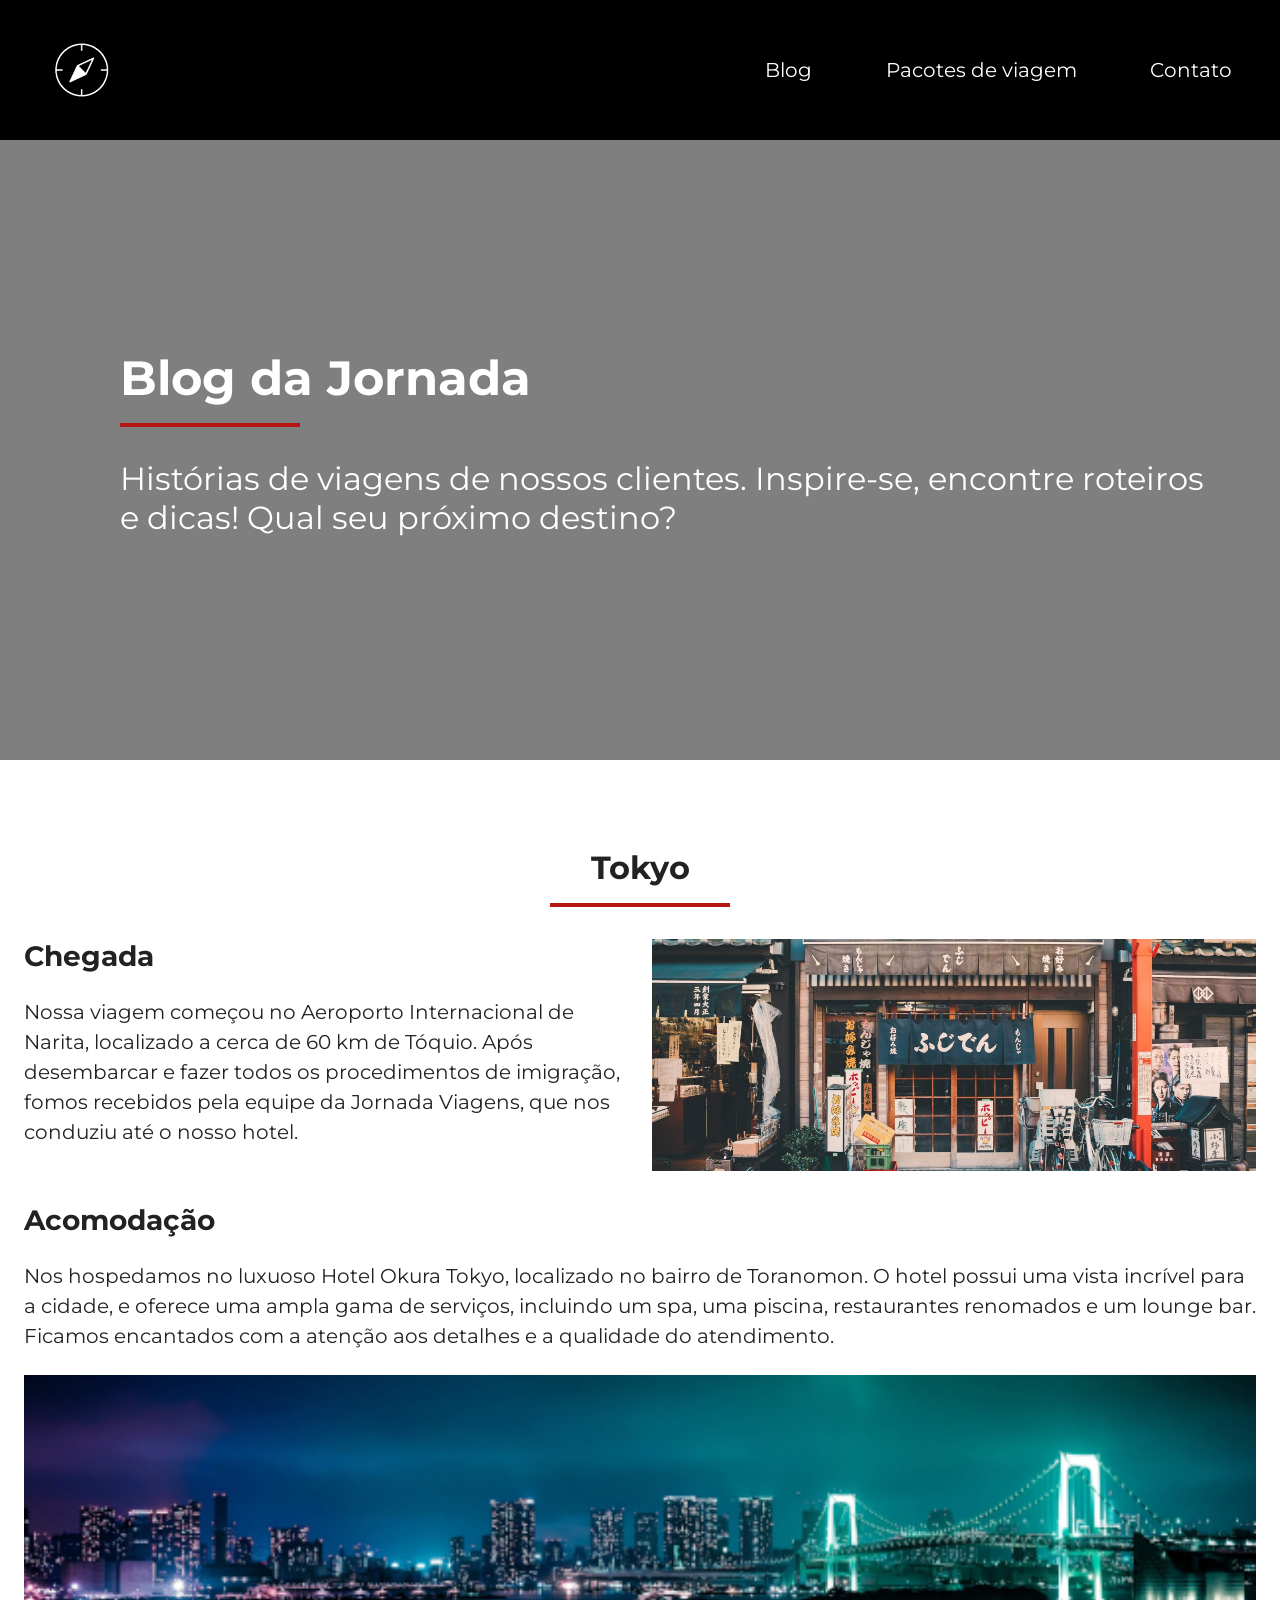
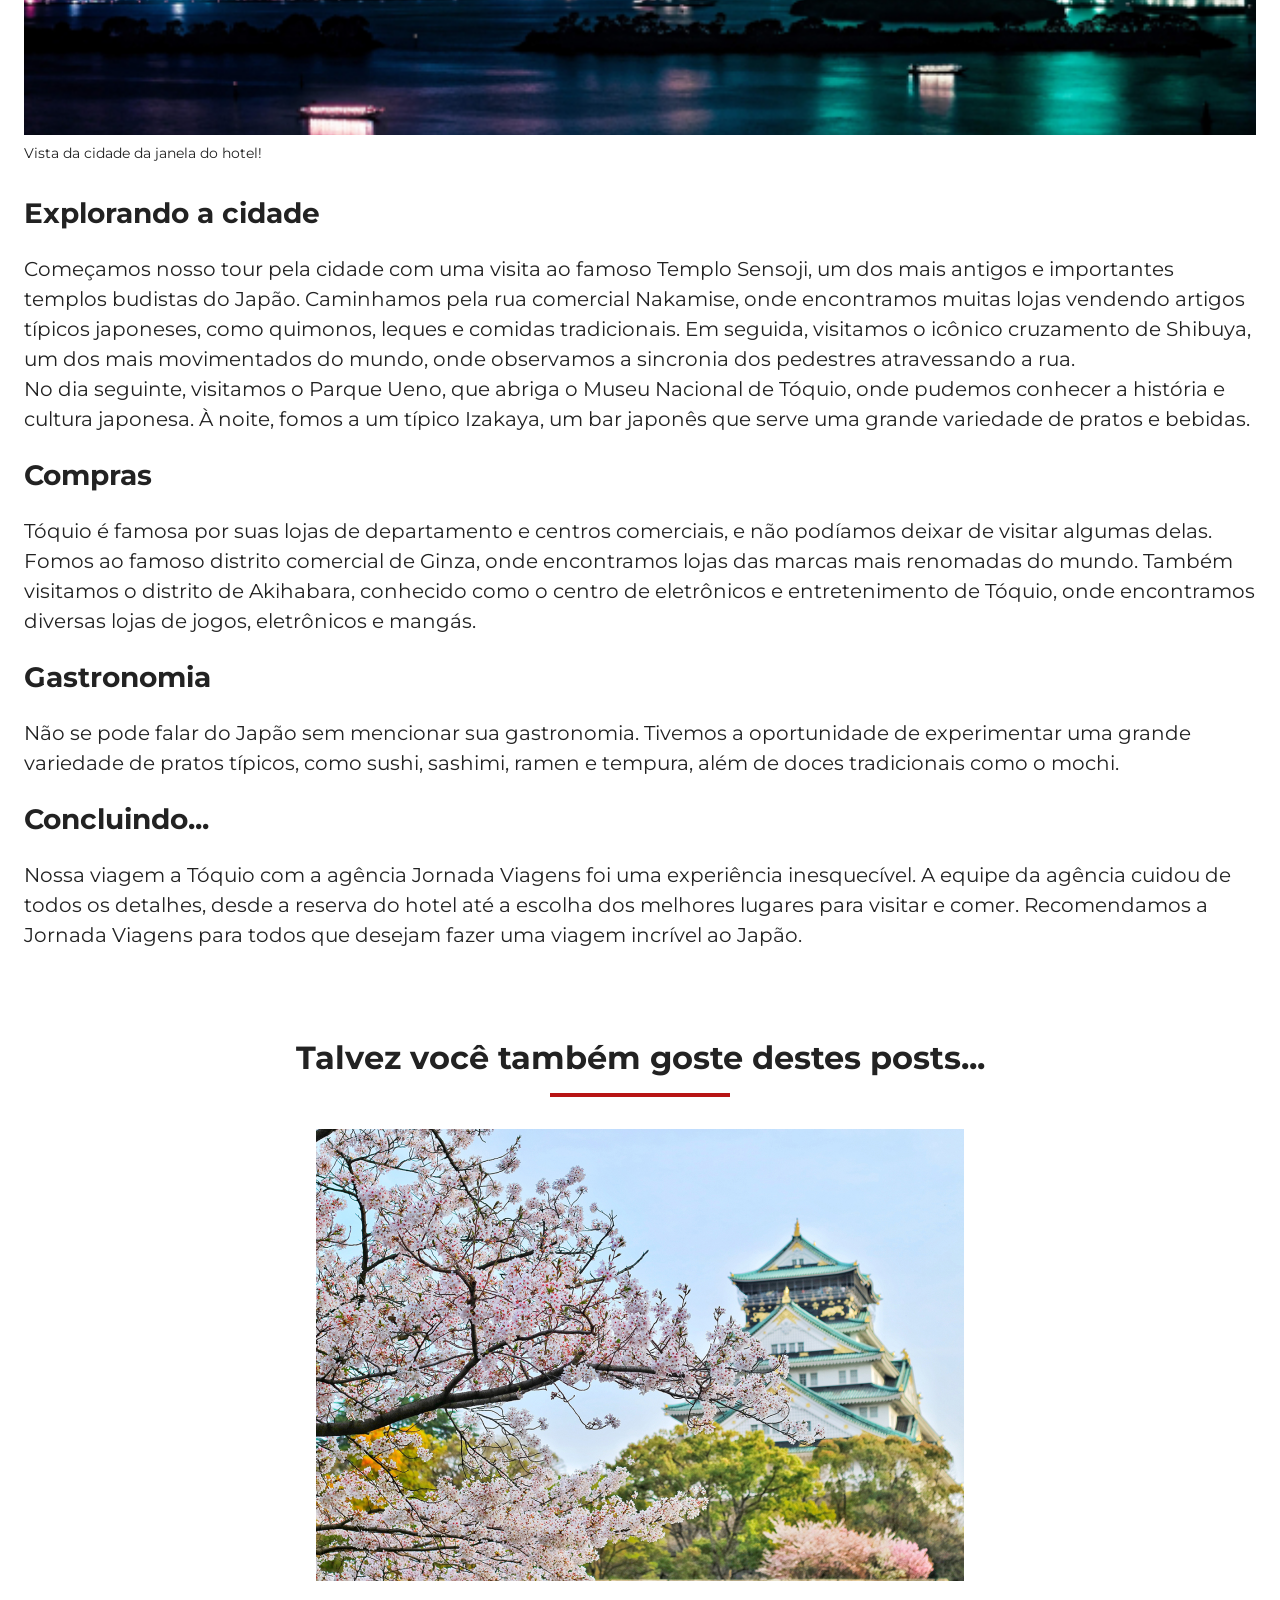
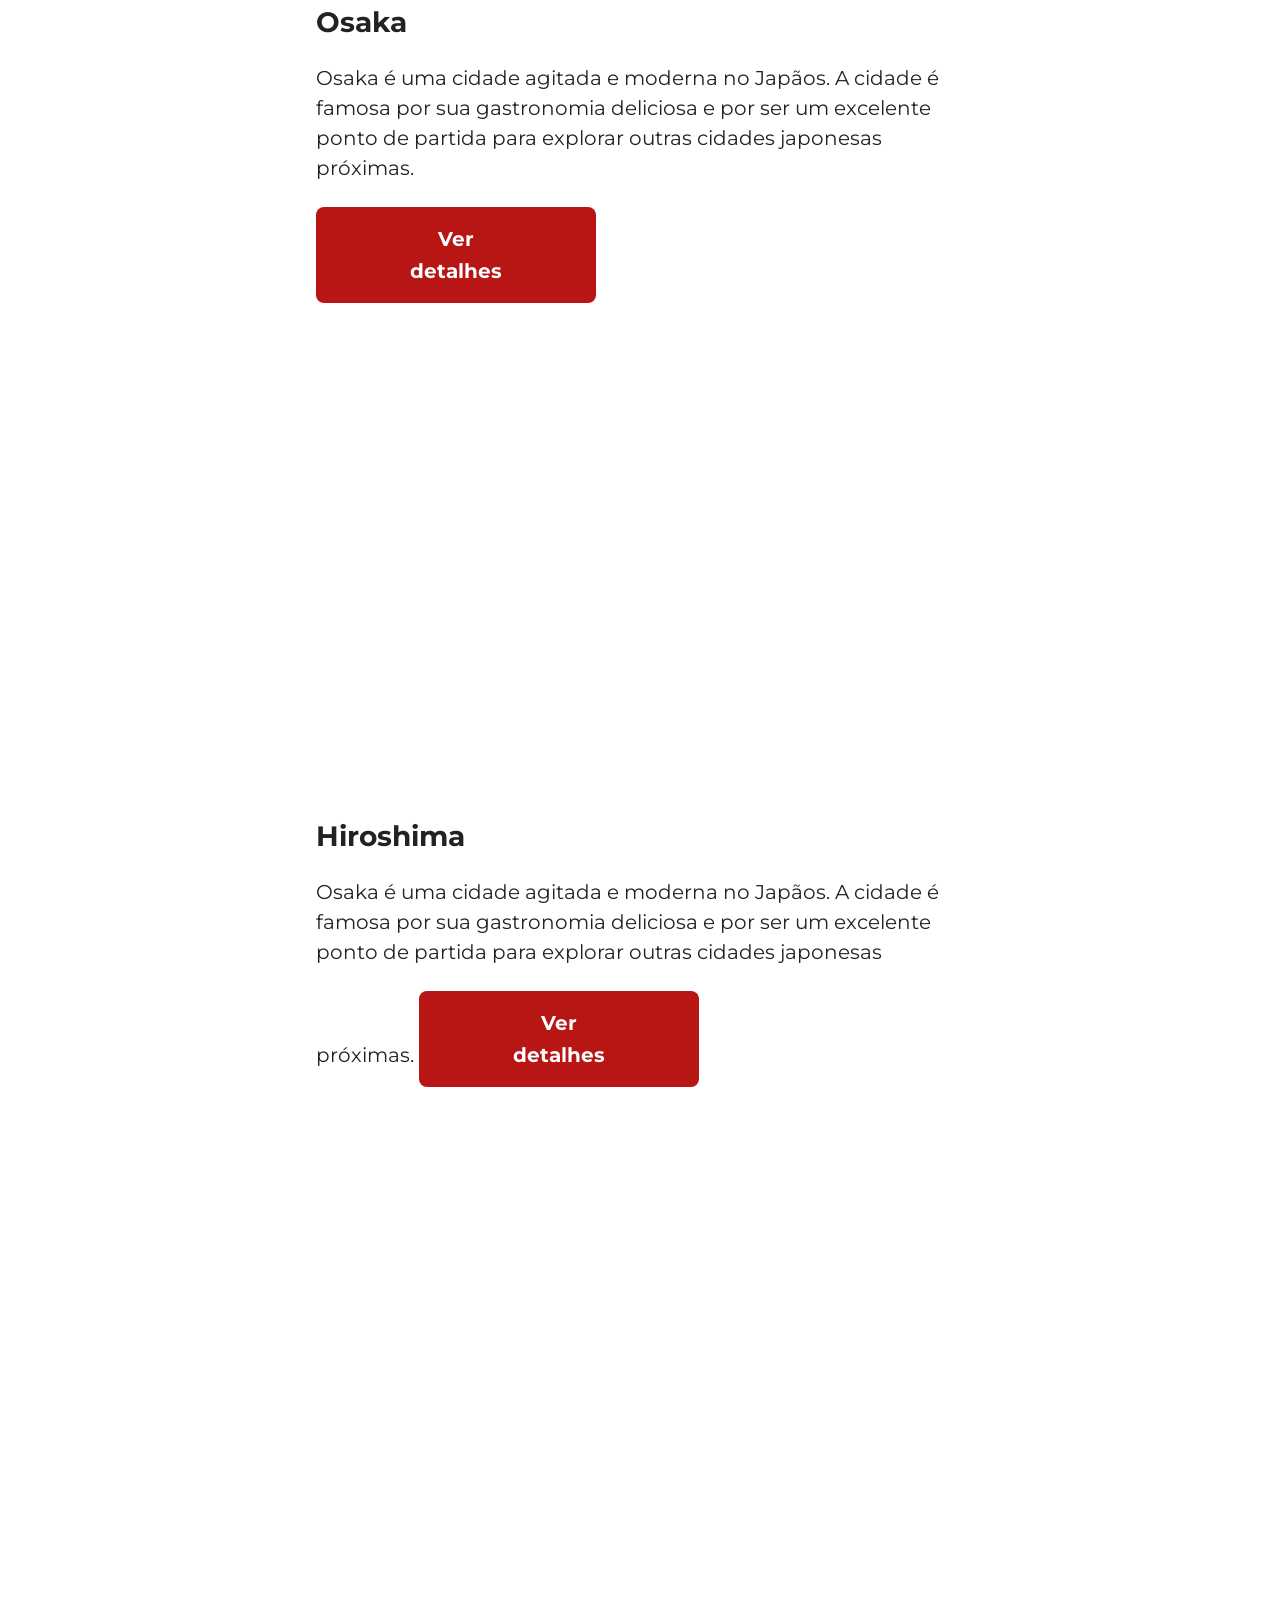
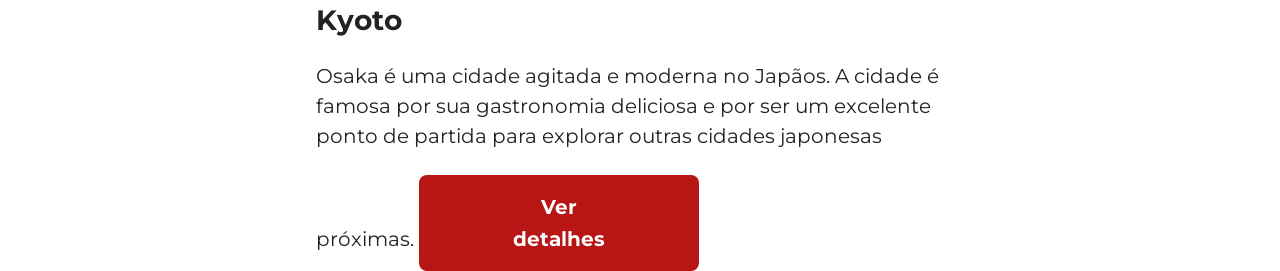
==== blog.html @ f0bac9f0 "adiciona sugestoes" ====
<!DOCTYPE html>
<html lang="pt-br">

<head>
    <meta charset="UTF-8">
    <meta name="viewport" content="width=device-width, initial-scale=1.0">
    <title>Blog</title>

    <link rel="icon" href="./favicon-jornada.png">
    <link rel="stylesheet" href="./css/style.css" />
</head>

<body>
    <header class="menubar">
        <a href="# ">
            <img class="menubar__logo-mobile" src="./assets/image/logo-jornada-branca.png" alt="Logo Jornada Viagem"
                title="Logo Jornada Branca Viagem que redireciona ao início da página." />
            <img class="menu_logo-desktop" src="./assets/image/logo-texto-jornada-branca.png"
                alt="Logo Jornada Branca Viagem que redireciona ao início da página.">
        </a>
        <div class="menubar__navigation">
            <label for="menu"><img src="./assets/image/menu-hamburguer.png"
                    alt="Ícone Menu Hamburguer para acessar a navegação" /></label>
            <input type="checkbox" id="menu" class="menubar__viseble" hidden>

            <nav class="menubar__hamburguer">
                <ul class="menubar__links-acesso">
                    <li><a href="./blog.html" title="Direcionamento a página do blog" target="_blank">Blog</a></li>
                    <li><a href="./destino.html" title="Direcionameento aos pacotes de viagem" target="_blank">Pacotes
                            de
                            viagem</a>
                    </li>
                    <li><a href="#" title="Direcionamento aos contatos" target="_blank">Contato</a></li>
                </ul>
            </nav>
        </div>
    </header>

    <section class="hero__image hero___blog">
        <div class="section__title">
            <h2>Blog da Jornada</h2>
            <hr>
        </div>

        <p class="text">Histórias de viagens de nossos clientes. Inspire-se, encontre roteiros e dicas! Qual seu próximo
            destino?</p>
    </section>

    <section class="cityTokio">
        <div class="section__title">
            <h2>Tokyo</h2>
            <hr>
        </div>

        <article class="content content__market">
            <div class="contet__text">
                <h3 class="title">Chegada</h3>
                <p class="text">Nossa viagem começou no Aeroporto Internacional de Narita, localizado a cerca de 60 km
                    de Tóquio. Após desembarcar e fazer todos os procedimentos de imigração, fomos recebidos pela equipe
                    da Jornada Viagens, que nos conduziu até o nosso hotel.</p>
            </div>

            <div class="imageContent imageContent-mercado"></div>
        </article>

        <article class="content">
            <div>
                <h3 class="title">Acomodação</h3>
                <p class="text">Nos hospedamos no luxuoso Hotel Okura Tokyo, localizado no bairro de Toranomon. O hotel
                    possui uma vista incrível para a cidade, e oferece uma ampla gama de serviços, incluindo um spa, uma
                    piscina, restaurantes renomados e um lounge bar. Ficamos encantados com a atenção aos detalhes e a
                    qualidade do atendimento.</p>
            </div>

            <div class="imageContent imageContent-windowTokyo"></div>
            <p class="text caption">Vista da cidade da janela do hotel!</p>
        </article>
        <article class="content">
            <div>
                <h3 class="title">Explorando a cidade</h3>
                <p class="text">Começamos nosso tour pela cidade com uma visita ao famoso Templo Sensoji, um dos
                    mais
                    antigos e importantes templos budistas do Japão. Caminhamos pela rua comercial Nakamise, onde
                    encontramos muitas lojas vendendo artigos típicos japoneses, como quimonos, leques e comidas
                    tradicionais.
                    Em seguida, visitamos o icônico cruzamento de Shibuya, um dos mais movimentados do mundo, onde
                    observamos a sincronia dos pedestres atravessando a rua. <br>
                    No dia seguinte, visitamos o Parque Ueno, que abriga o Museu Nacional de Tóquio, onde pudemos
                    conhecer a história e cultura japonesa. À noite, fomos a um típico Izakaya, um bar japonês que
                    serve
                    uma grande variedade de pratos e bebidas.</p>
            </div>
        </article>

        <article class="content">
            <div>
                <h3 class="title">Compras</h3>
                <p class="text">Tóquio é famosa por suas lojas de departamento e centros comerciais, e não podíamos
                    deixar de visitar algumas delas. Fomos ao famoso distrito comercial de Ginza, onde encontramos
                    lojas
                    das marcas mais renomadas do mundo.
                    Também visitamos o distrito de Akihabara, conhecido como o centro de eletrônicos e
                    entretenimento de
                    Tóquio, onde encontramos diversas lojas de jogos, eletrônicos e mangás.</p>
            </div>
        </article>

        <article class="content">
            <div>
                <h3 class="title">Gastronomia</h3>
                <p class="text">Não se pode falar do Japão sem mencionar sua gastronomia. Tivemos a oportunidade de
                    experimentar uma grande variedade de pratos típicos, como sushi, sashimi, ramen e tempura, além
                    de
                    doces tradicionais como o mochi.</p>
            </div>
        </article>

        <article class="content">
            <div>
                <h3 class="title">Concluindo...</h3>
                <p class="text">Nossa viagem a Tóquio com a agência Jornada Viagens foi uma experiência
                    inesquecível. A
                    equipe da agência cuidou de todos os detalhes, desde a reserva do hotel até a escolha dos
                    melhores
                    lugares para visitar e comer. Recomendamos a Jornada Viagens para todos que desejam fazer uma
                    viagem
                    incrível ao Japão.</p>
            </div>
        </article>
    </section>

    <section class="suggestion">
        <div class="section__title">
            <h2>Talvez você também goste destes posts...</h2>
            <hr>
        </div>

        <div class="destionations__items">
            <article>
                <div class="destionations__img destionations__osaka"></div>
                <h3 class="title">Osaka</h3>
                <p class="text">Osaka é uma cidade agitada e moderna no Japãos. A cidade é famosa por sua gastronomia
                    deliciosa e por ser um excelente ponto de partida para explorar outras cidades japonesas próximas.
                </p>
                <a href="#" class="button">Ver detalhes</a>
            </article>

            <article>
                <div class="destionations__img destionations__hiroshima"></div>
                <h3 class="title">Hiroshima</h3>
                <p class="text">Osaka é uma cidade agitada e moderna no Japãos. A cidade é famosa por sua gastronomia
                    deliciosa e por ser um excelente ponto de partida para explorar outras cidades japonesas
                    próximas.</a>
                    <a href="#" class="button">Ver detalhes</a>
            </article>

            <article>
                <div class="destionations__img destionations__kyoto"></div>
                <h3 class="title">Kyoto</h3>
                <p class="text">Osaka é uma cidade agitada e moderna no Japãos. A cidade é famosa por sua gastronomia deliciosa e por ser um excelente ponto de partida para explorar outras cidades japonesas próximas.</a>
                    <a href="#" class="button">Ver detalhes</a>
            </article>
        </div>
    </section>
</body>

</html>
---- css/style.css ----
@import url(../css/root.css);
@import url(../css/global.css);
@import url(../css/header.css);
@import url(../css/hero.css);
@import url(../css/offers.css);
@import url(../css/category.css);
@import url(../css/destionations.css);
@import url(../css/payment.css);
@import url(../css/testimonials.css);
@import url(../css/footer.css);
@import url(../css/excursion.css);
@import url(../css/payment-destino.css);
@import url(../css/hero-bottom-destino.css);
@import url(../css/content-blog-tokyo.css);
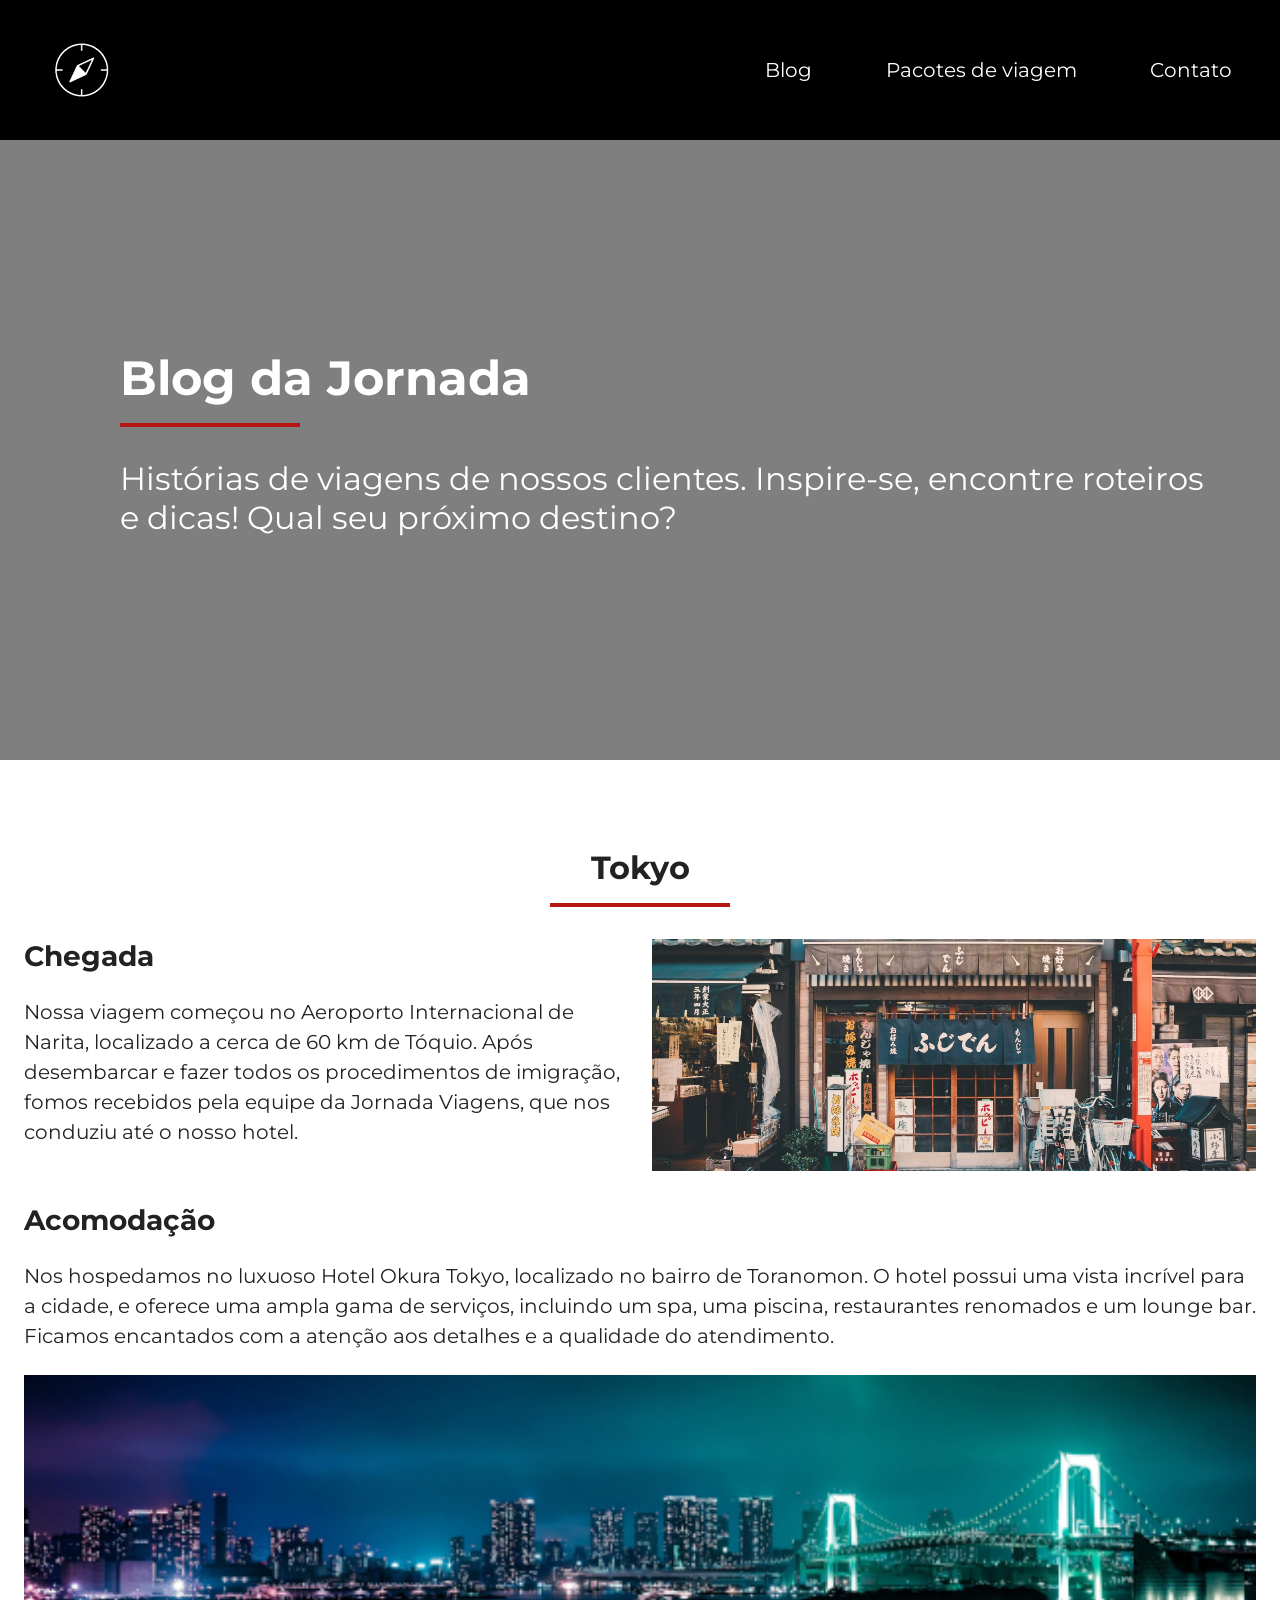
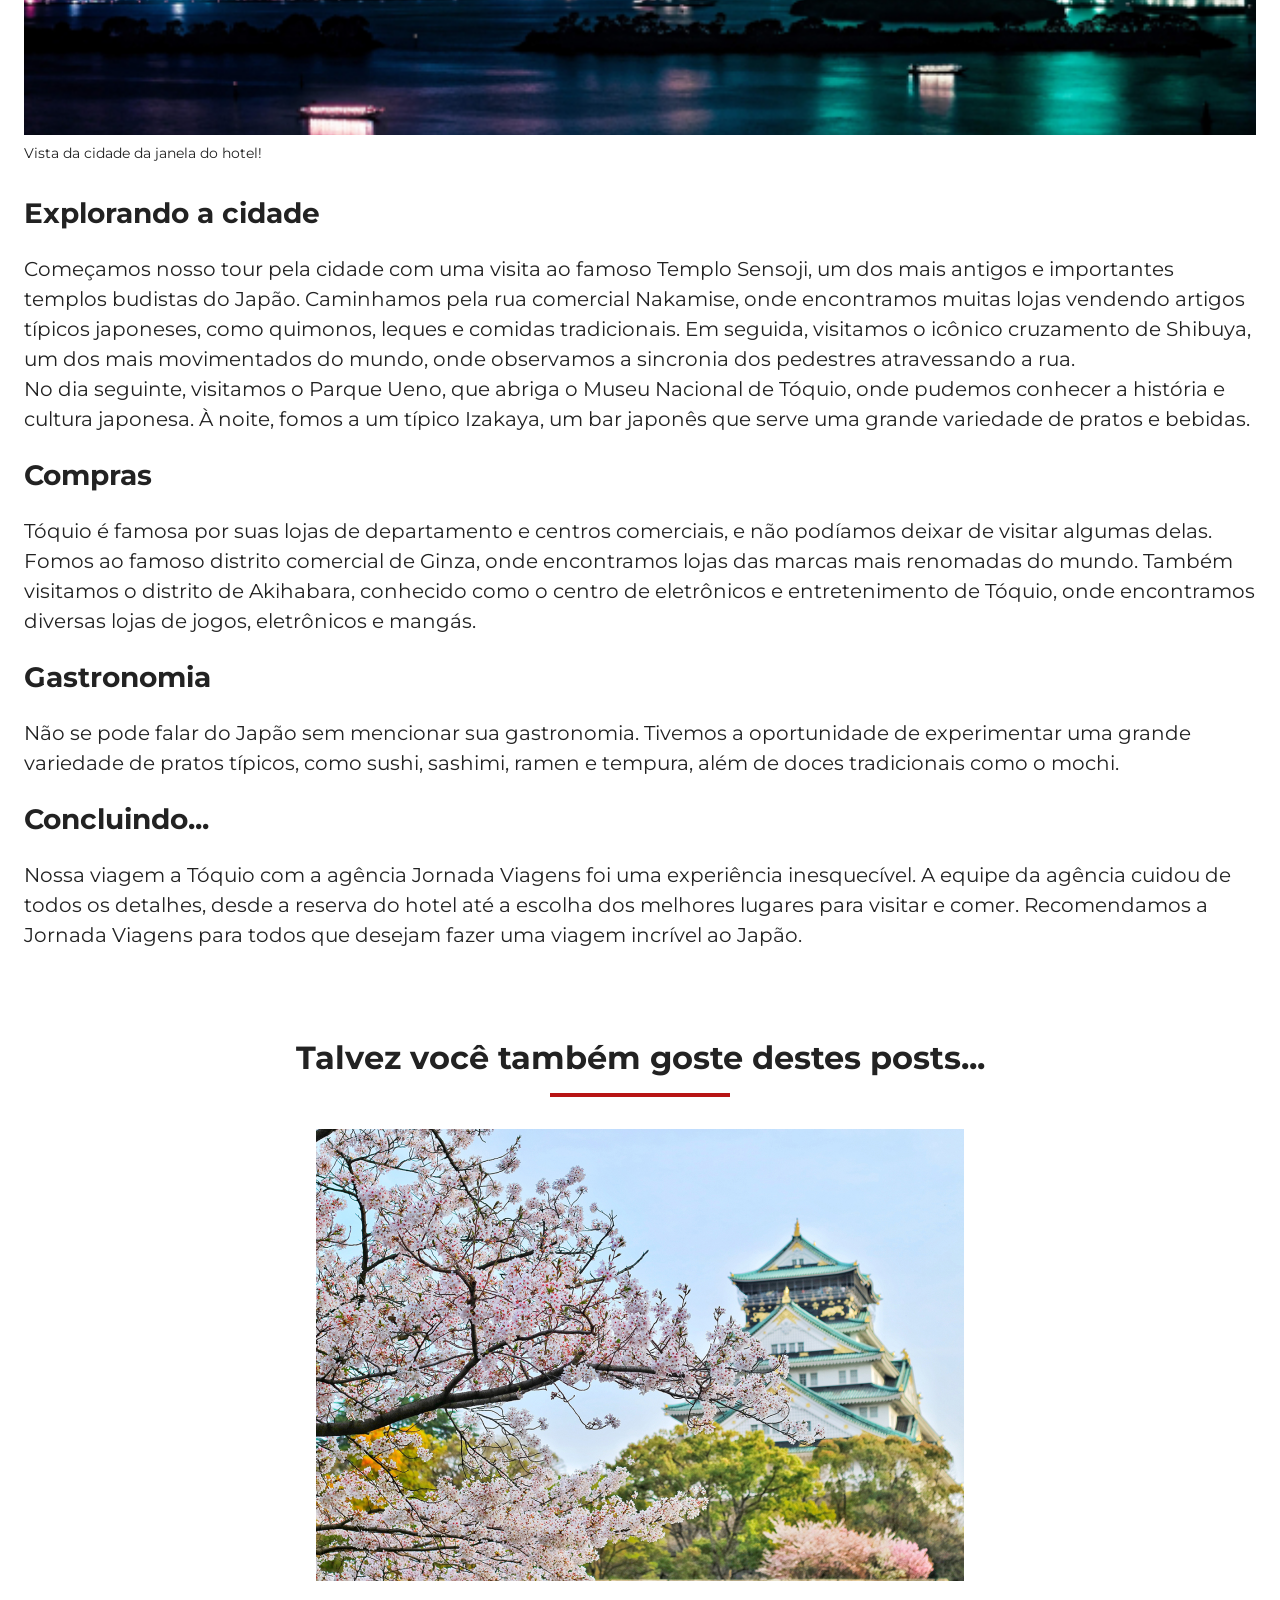
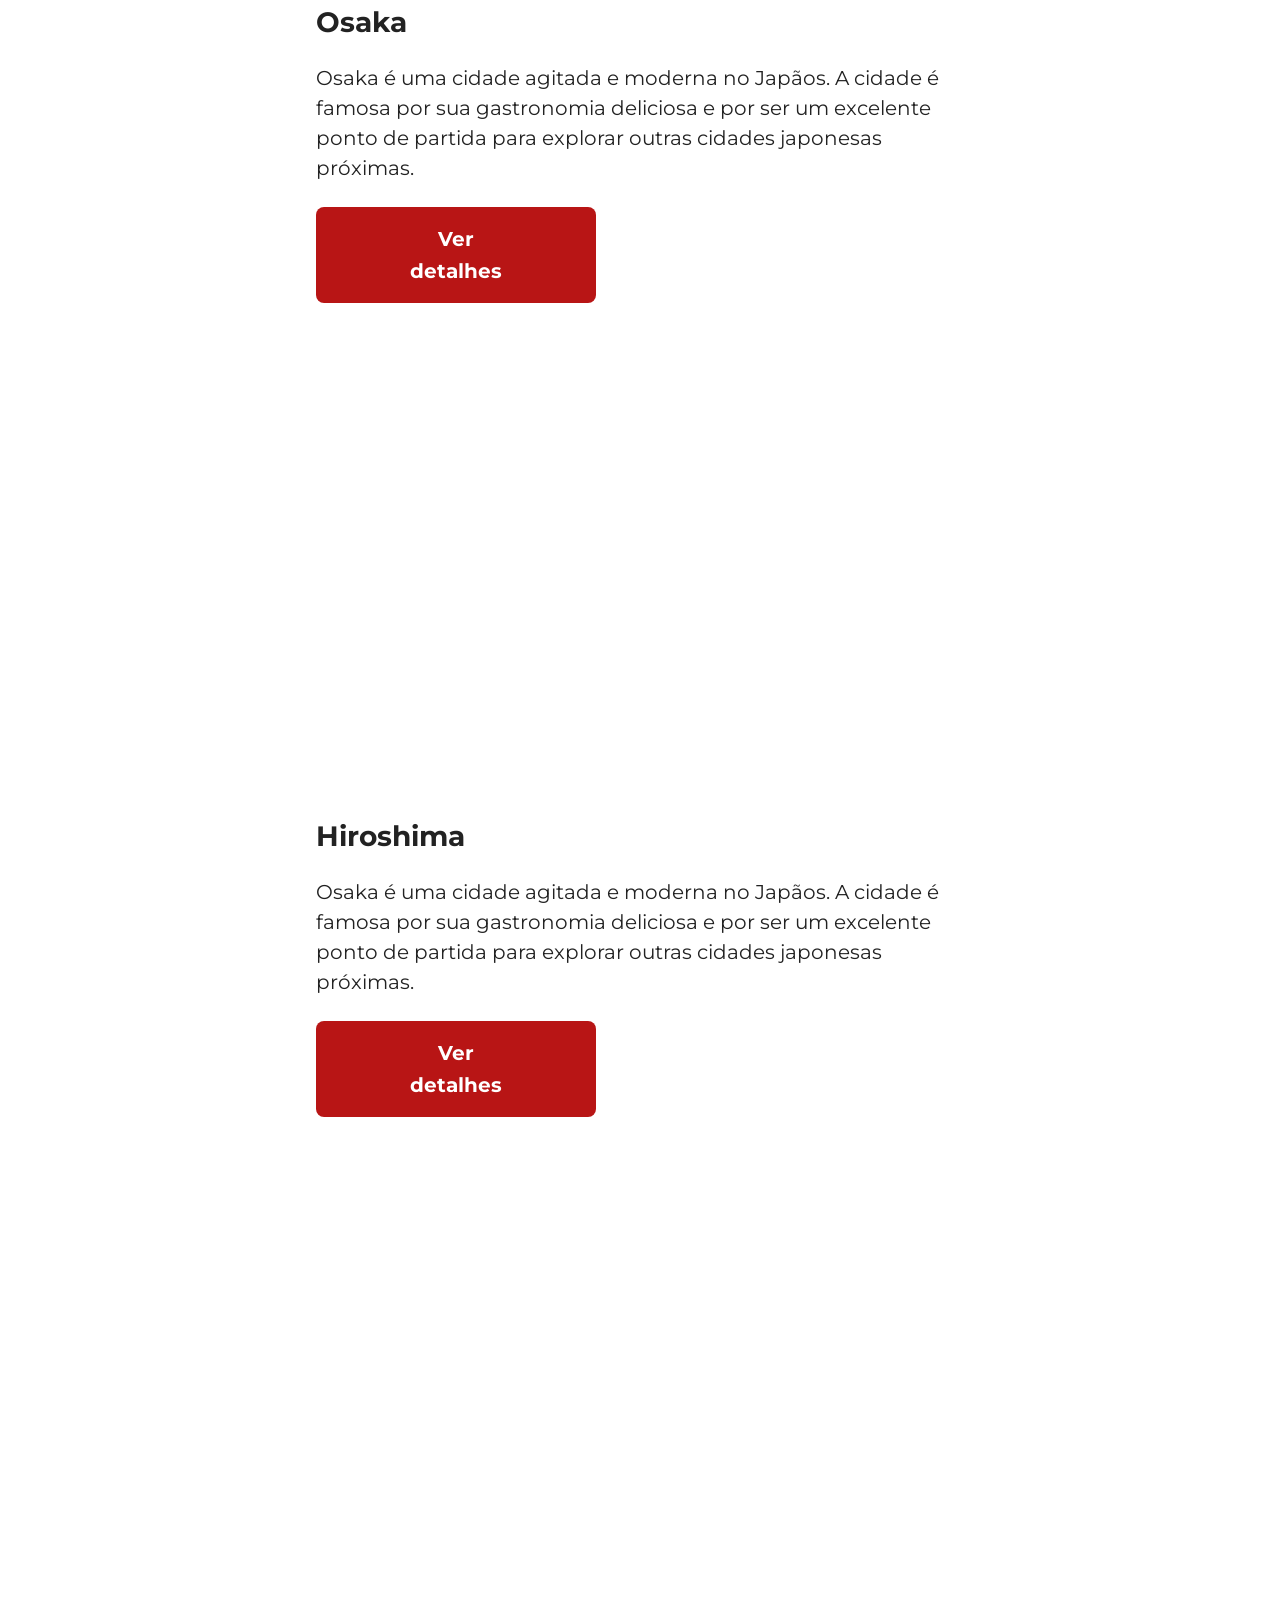
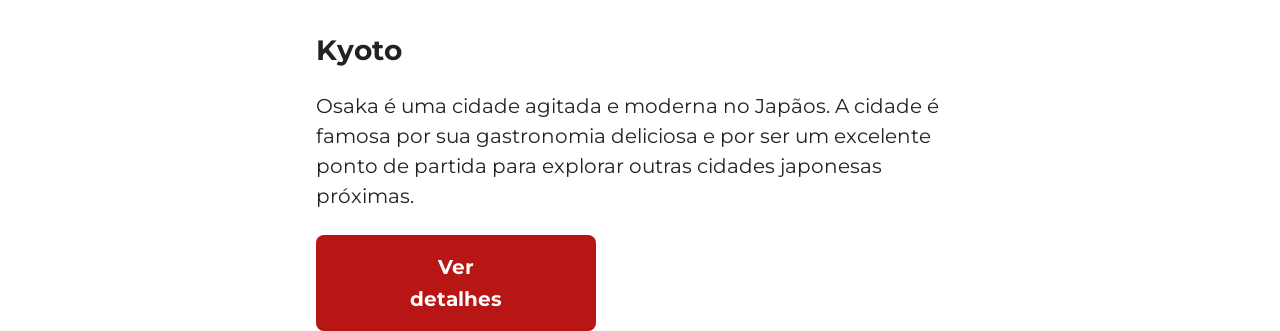
==== commit 1bc73a16: "corrige sugestao tablet" ====
--- a/blog.html
+++ b/blog.html
@@ -150,15 +150,19 @@
                 <h3 class="title">Hiroshima</h3>
                 <p class="text">Osaka é uma cidade agitada e moderna no Japãos. A cidade é famosa por sua gastronomia
                     deliciosa e por ser um excelente ponto de partida para explorar outras cidades japonesas
-                    próximas.</a>
-                    <a href="#" class="button">Ver detalhes</a>
+                    próximas.
+                </p>
+                <a href="#" class="button">Ver detalhes</a>
             </article>
 
             <article>
                 <div class="destionations__img destionations__kyoto"></div>
                 <h3 class="title">Kyoto</h3>
-                <p class="text">Osaka é uma cidade agitada e moderna no Japãos. A cidade é famosa por sua gastronomia deliciosa e por ser um excelente ponto de partida para explorar outras cidades japonesas próximas.</a>
-                    <a href="#" class="button">Ver detalhes</a>
+                <p class="text">Osaka é uma cidade agitada e moderna no Japãos. A cidade é famosa por sua gastronomia
+                    deliciosa e por ser um excelente ponto de partida para explorar outras cidades japonesas
+                    próximas.
+                </p>
+                <a href="#" class="button">Ver detalhes</a>
             </article>
         </div>
     </section>
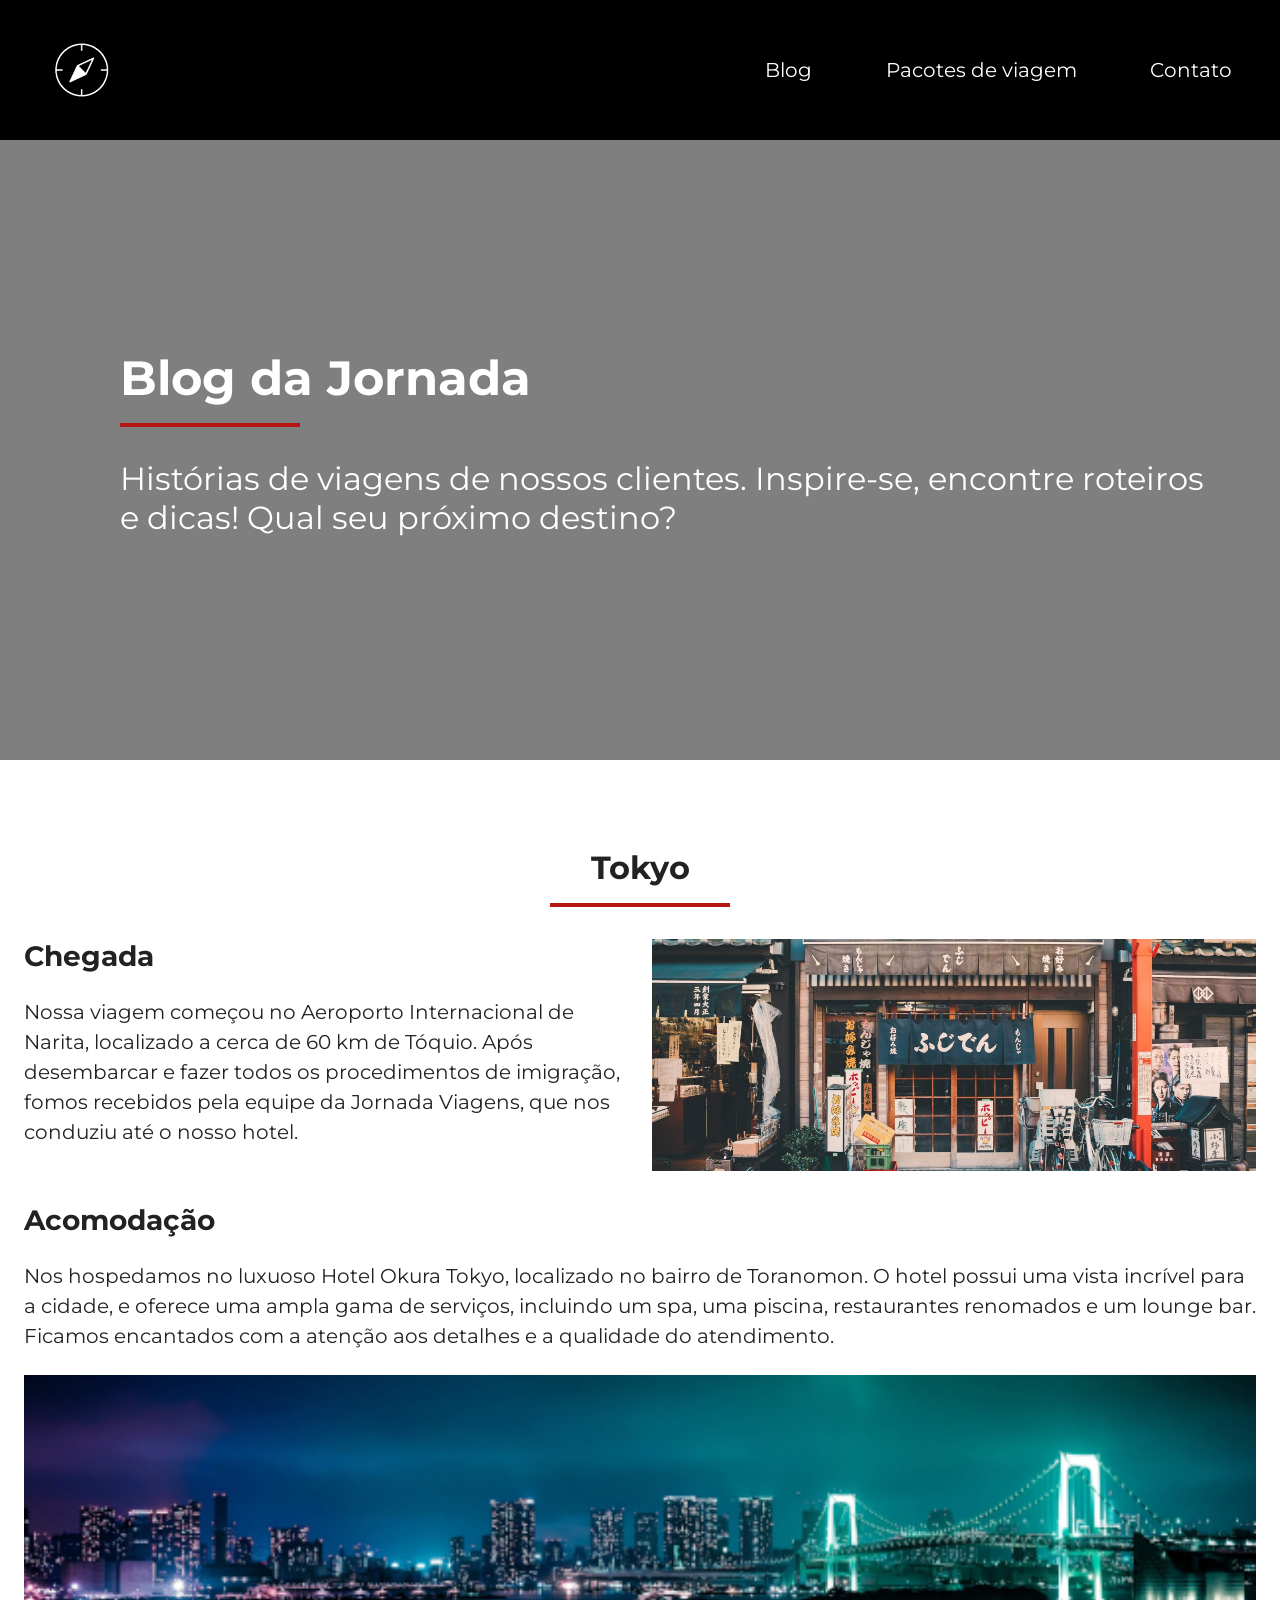
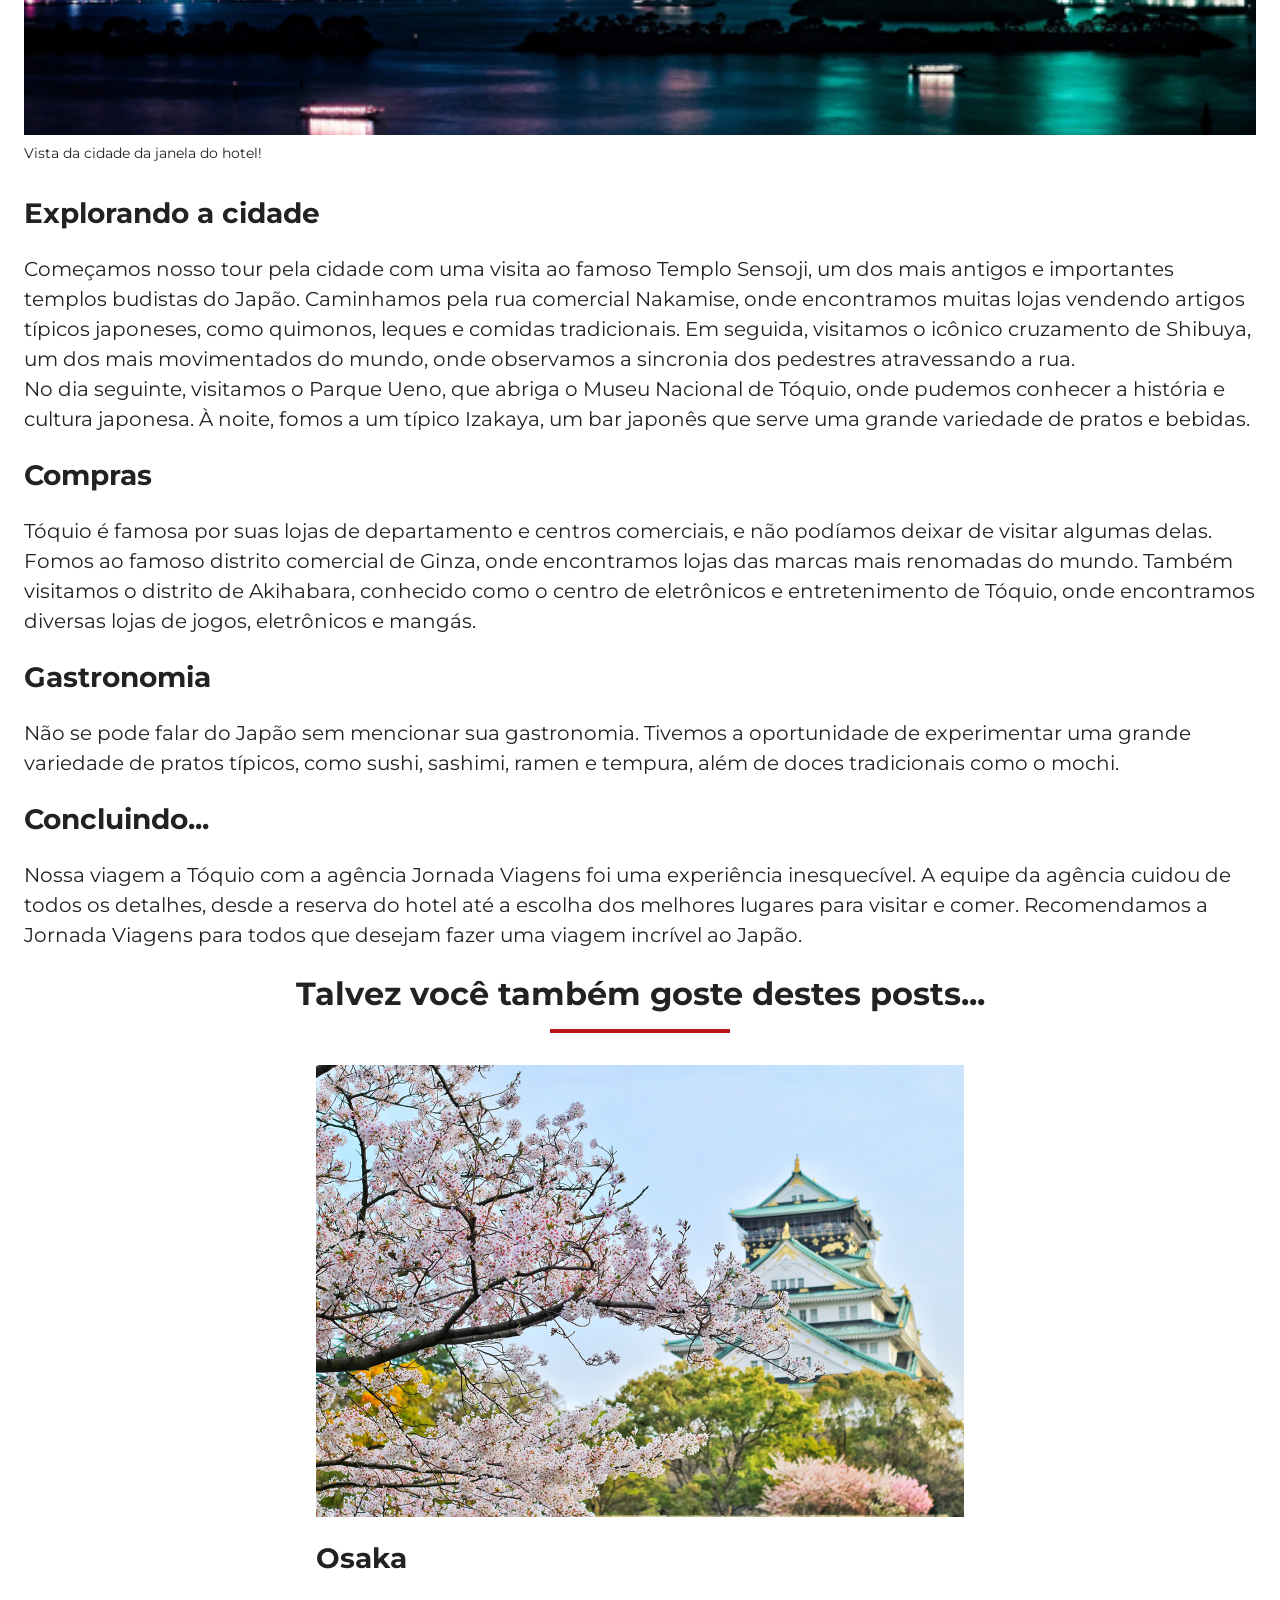
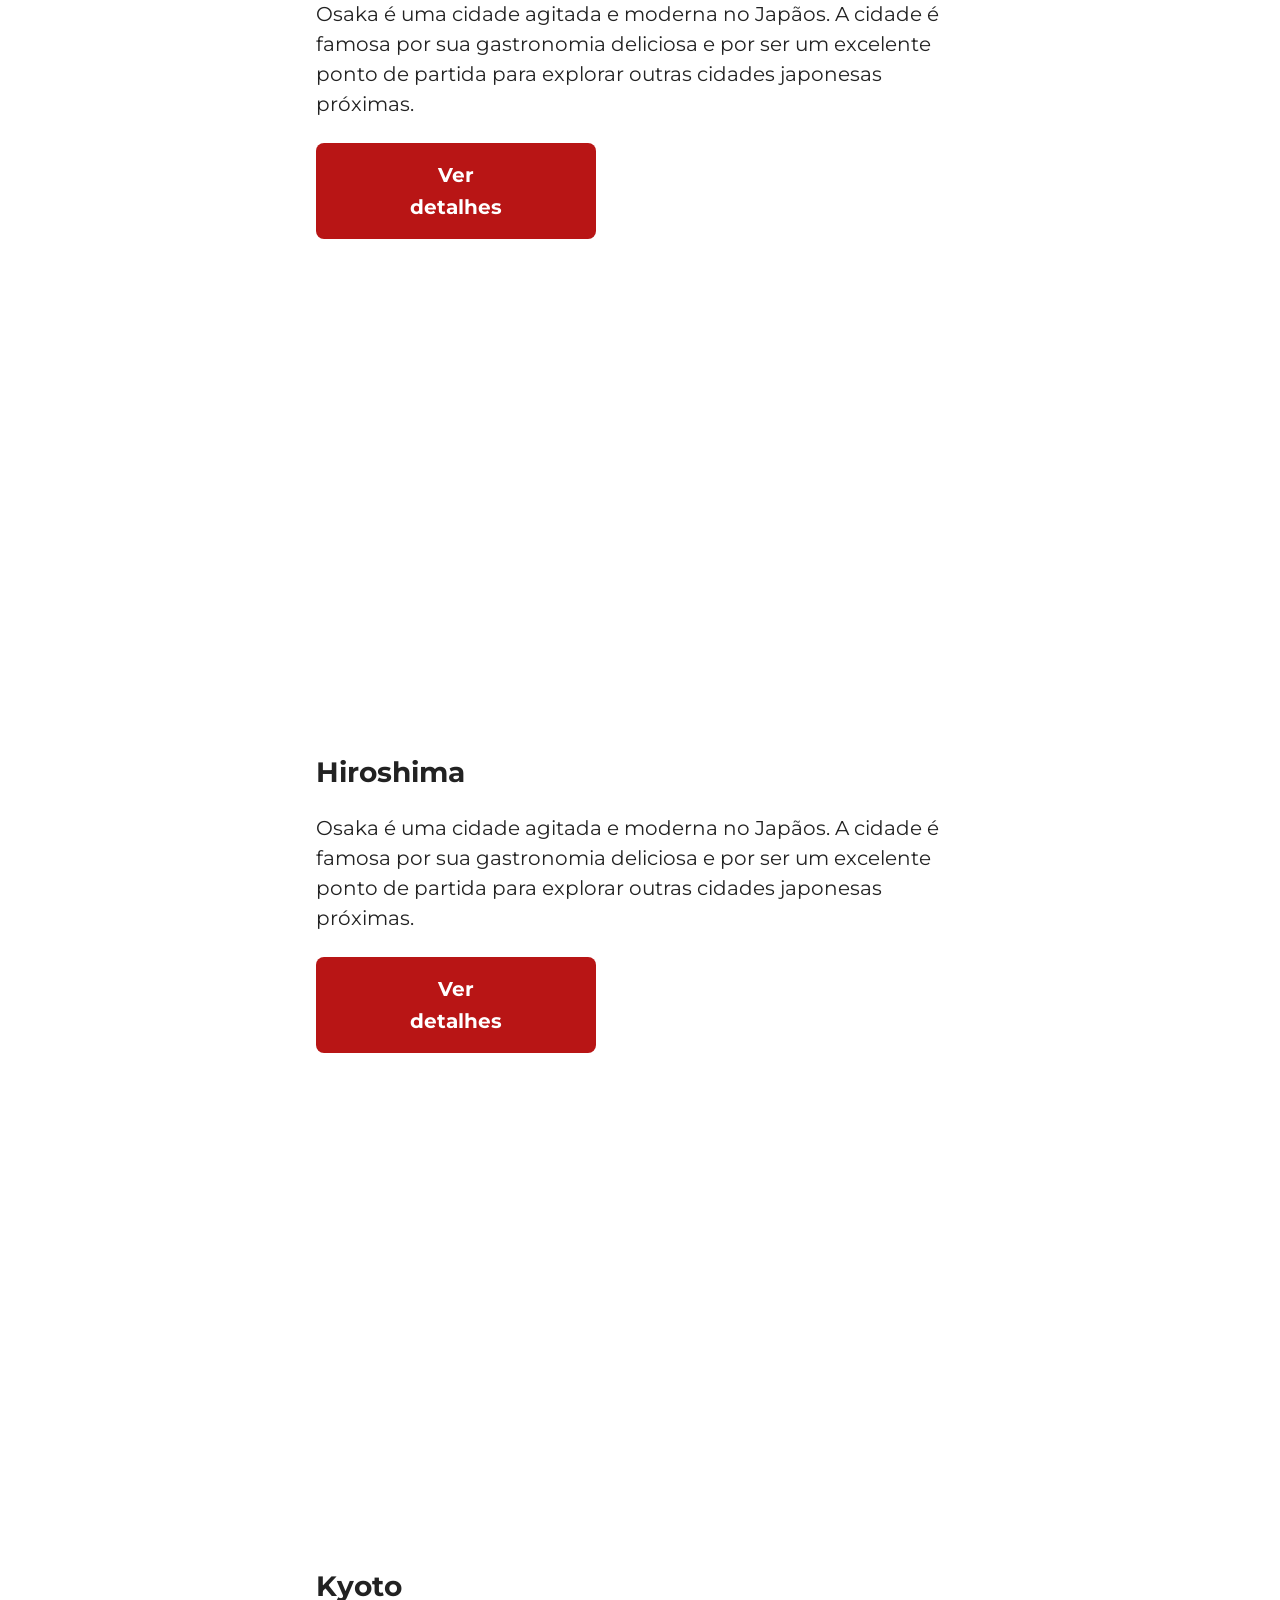
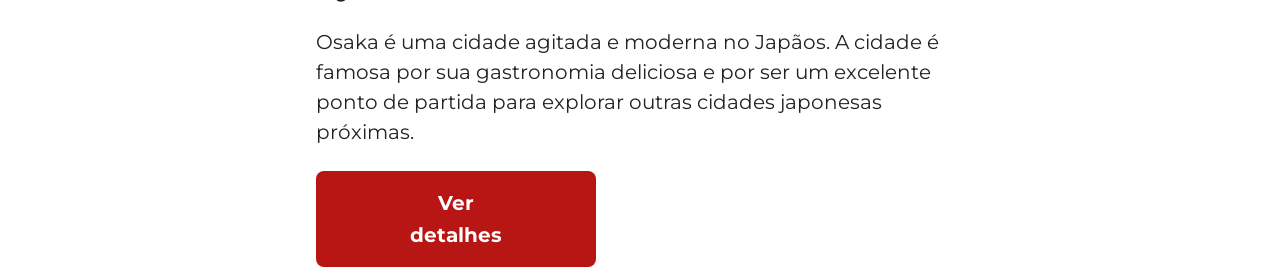
==== commit 86b3cb0c: "corrige sugestao desktop" ====
--- a/blog.html
+++ b/blog.html
@@ -135,7 +135,7 @@
             <hr>
         </div>
 
-        <div class="destionations__items">
+        <div class="destionations__items destionations__items-blog">
             <article>
                 <div class="destionations__img destionations__osaka"></div>
                 <h3 class="title">Osaka</h3>
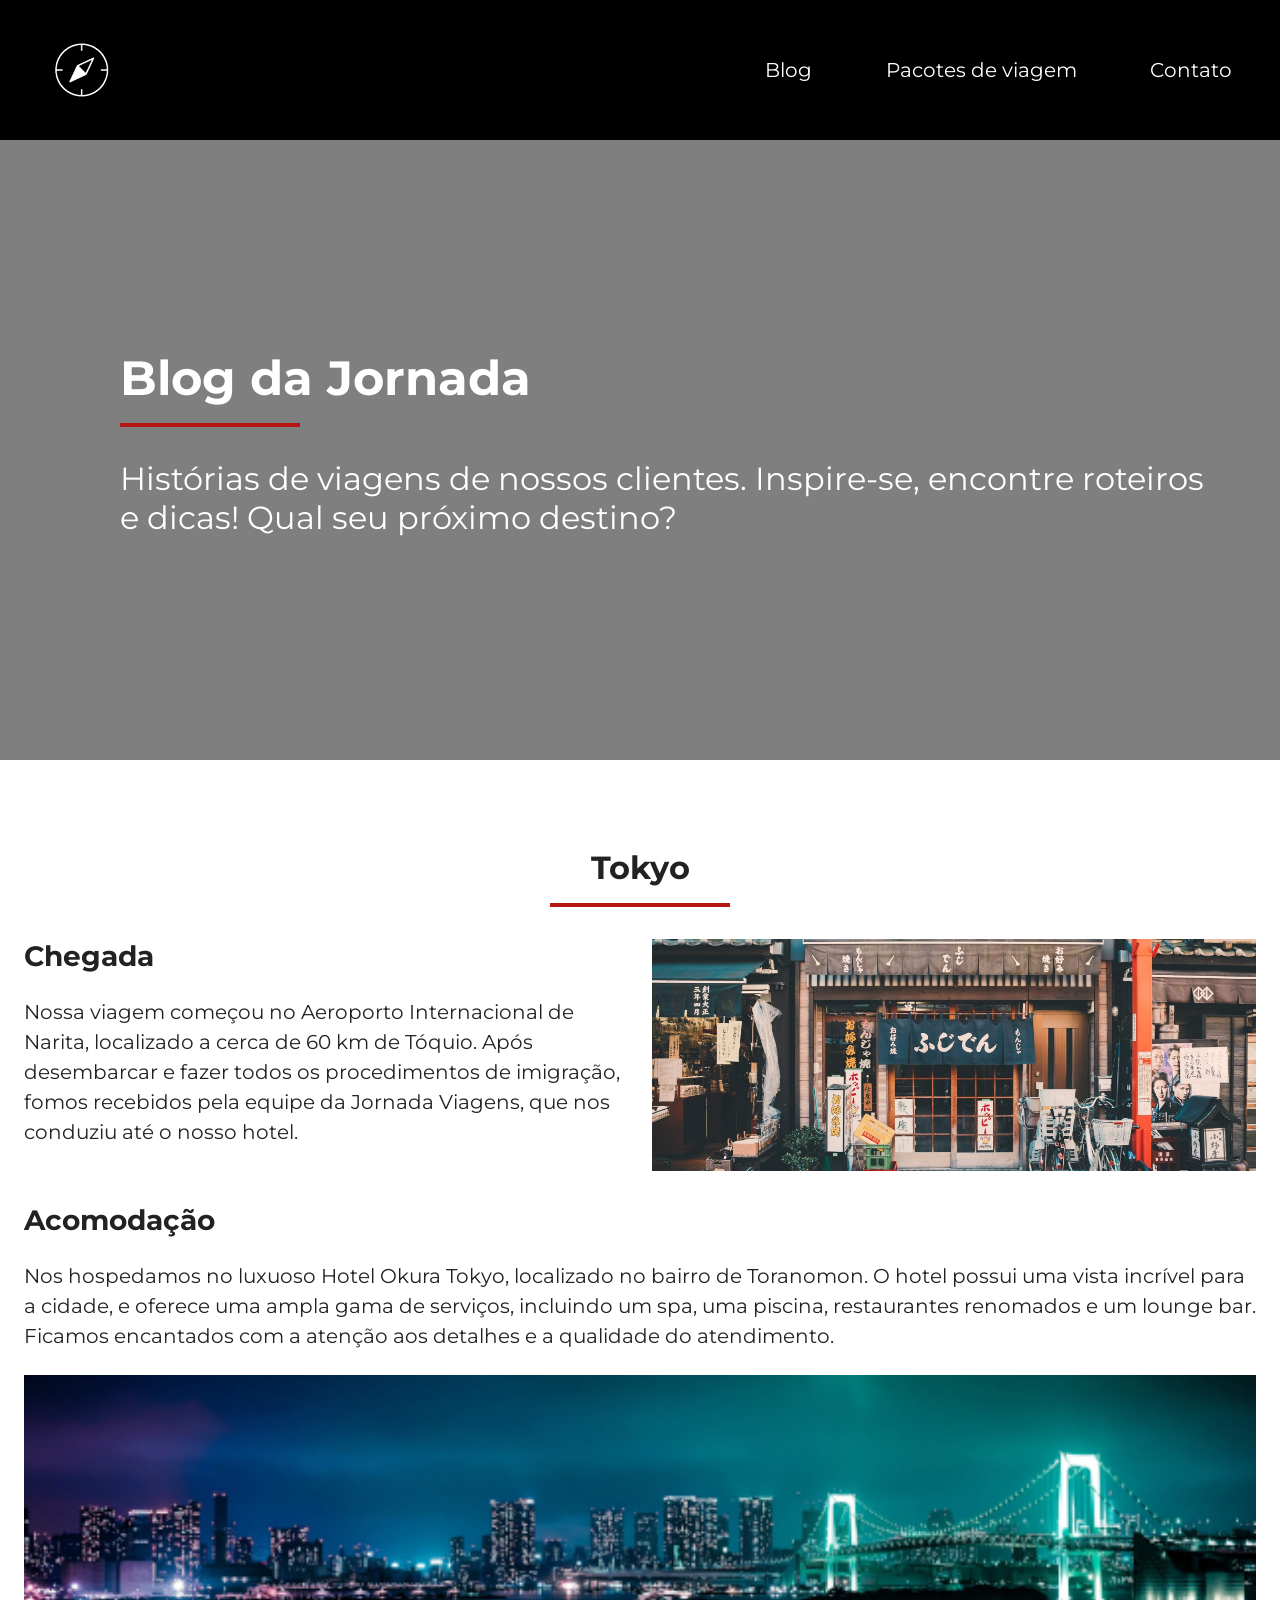
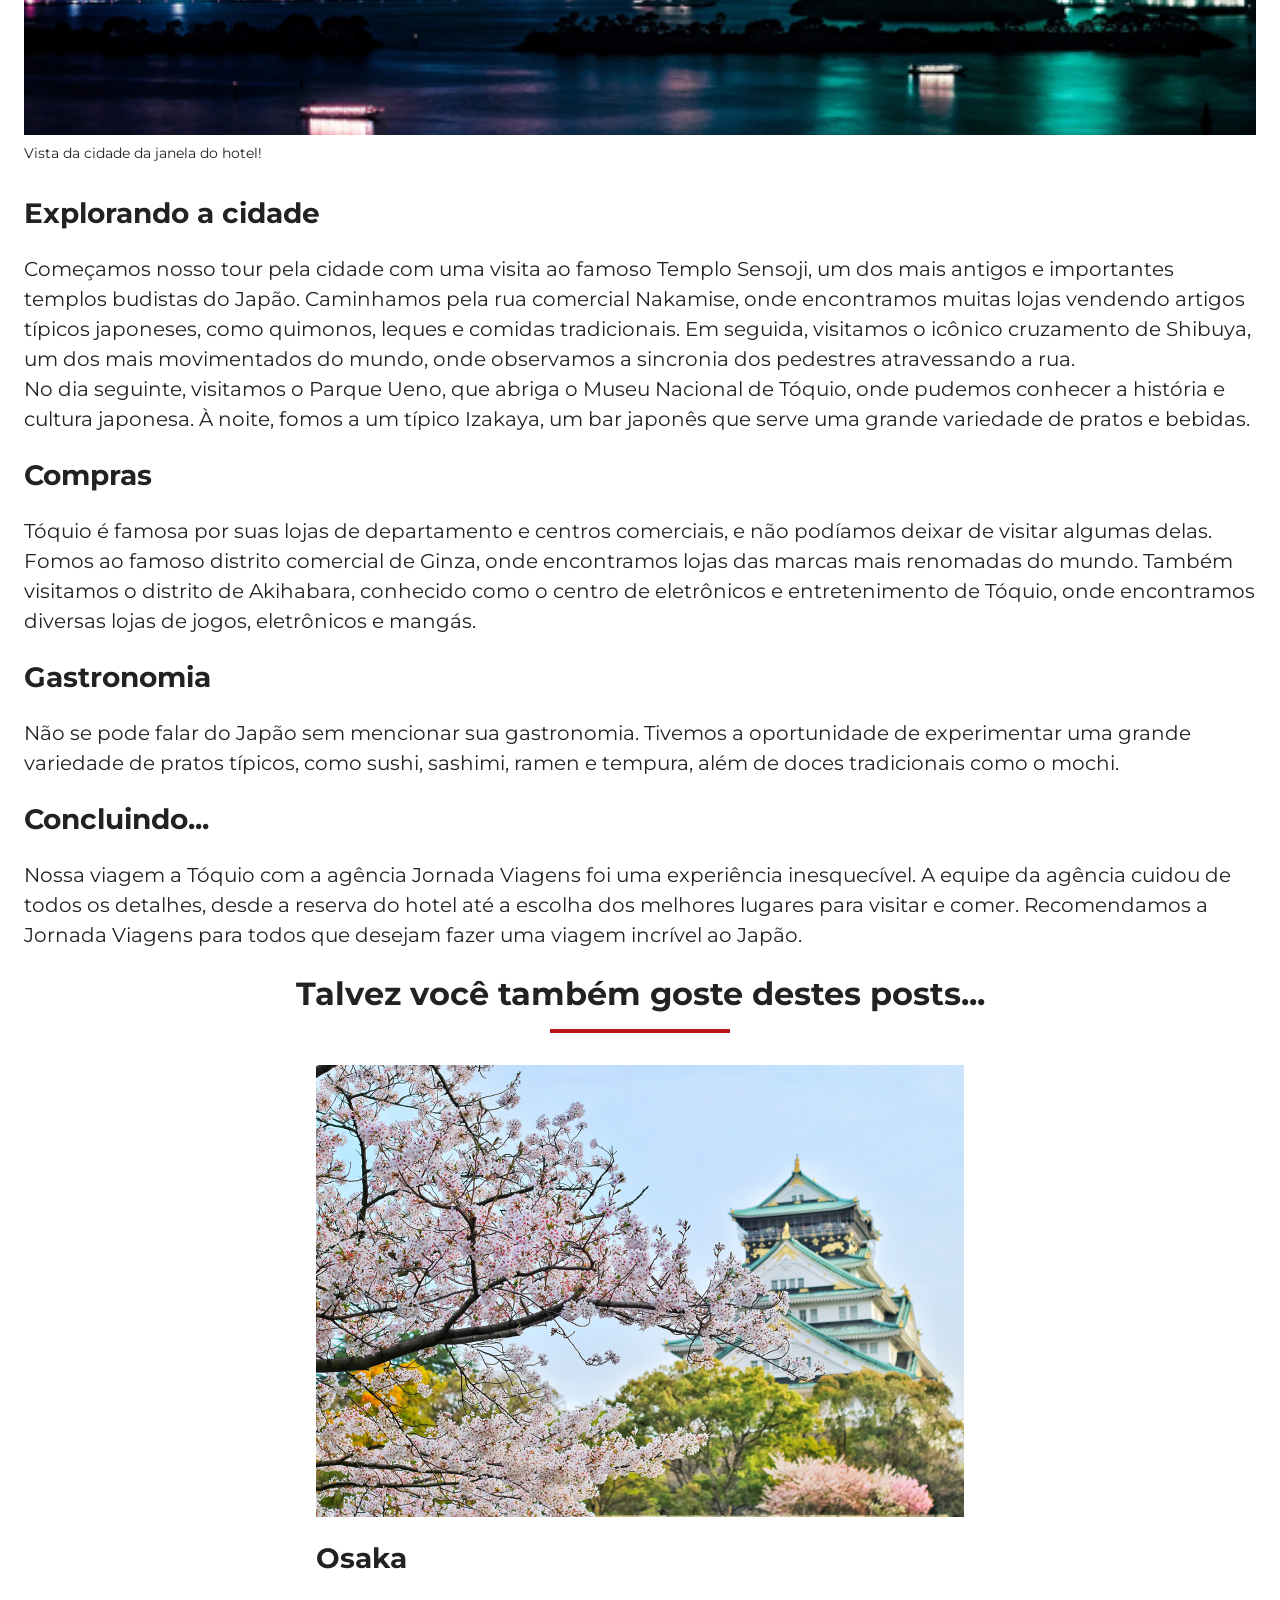
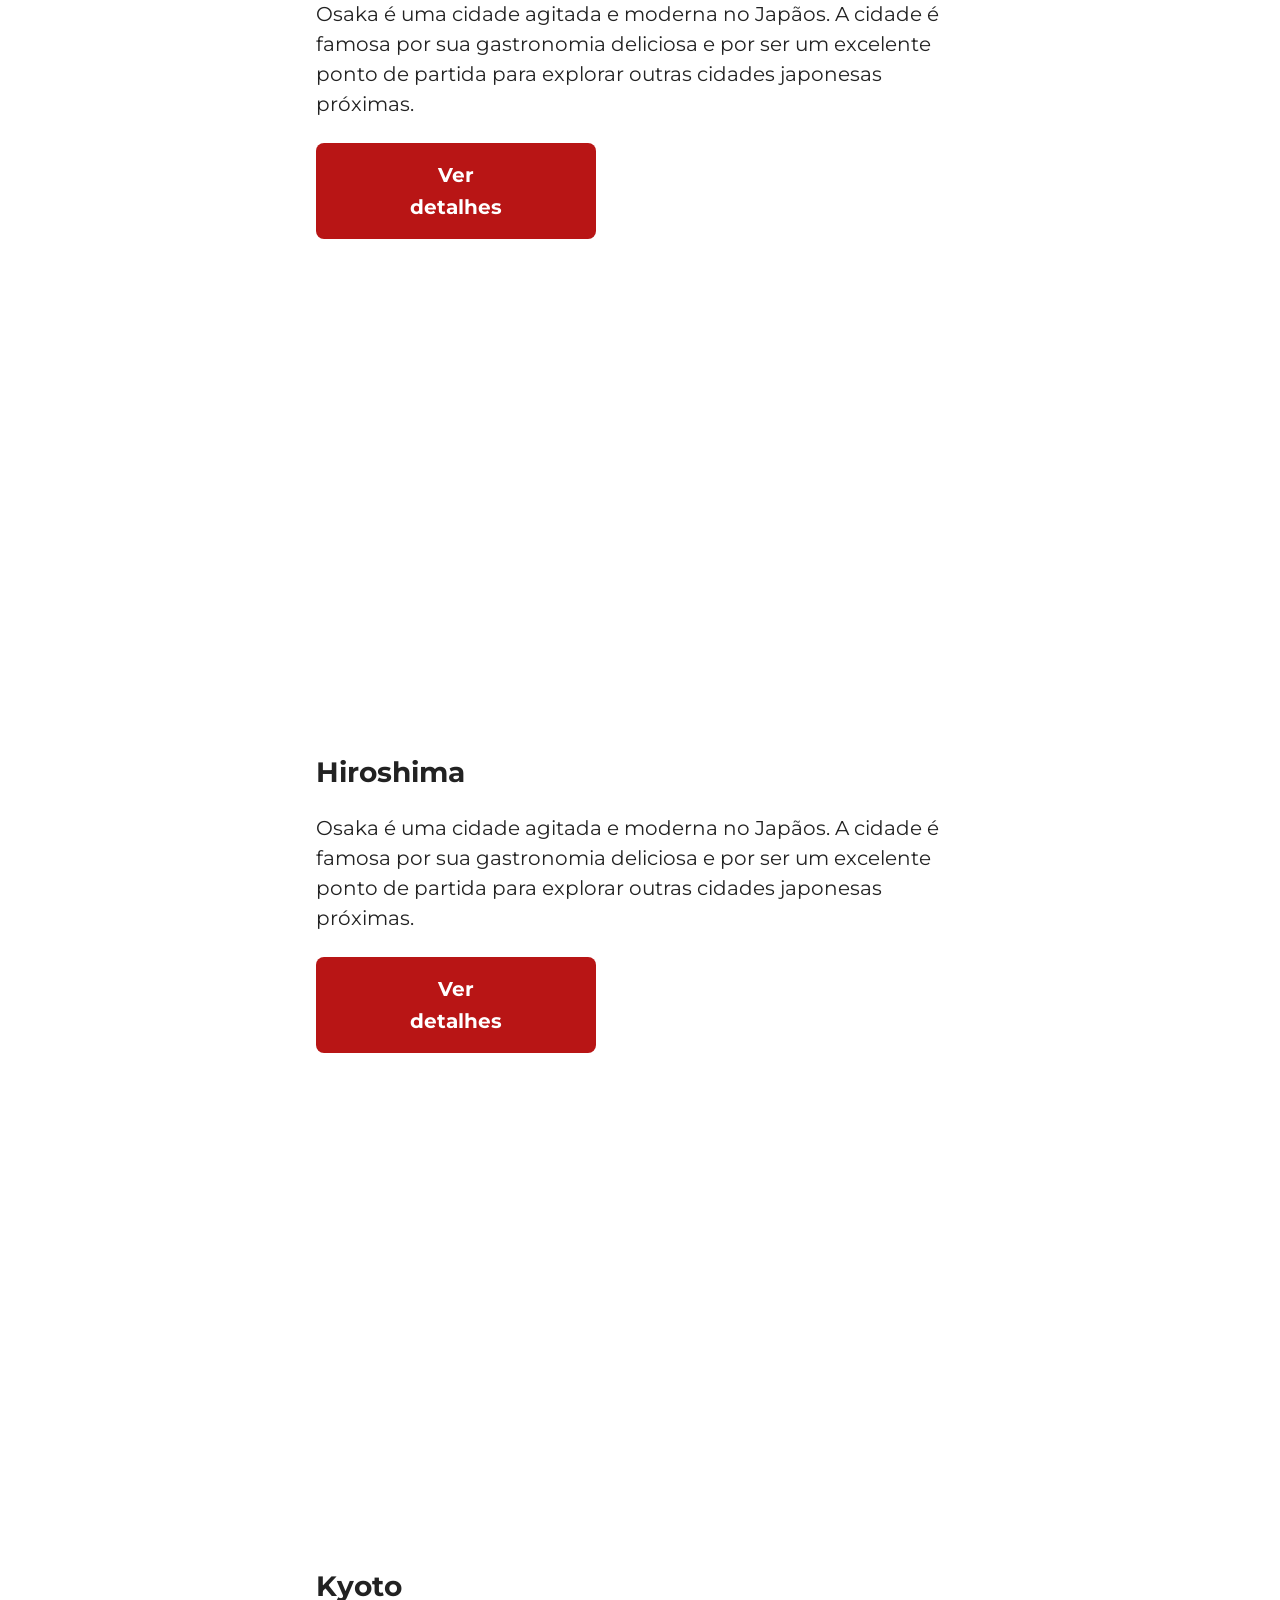
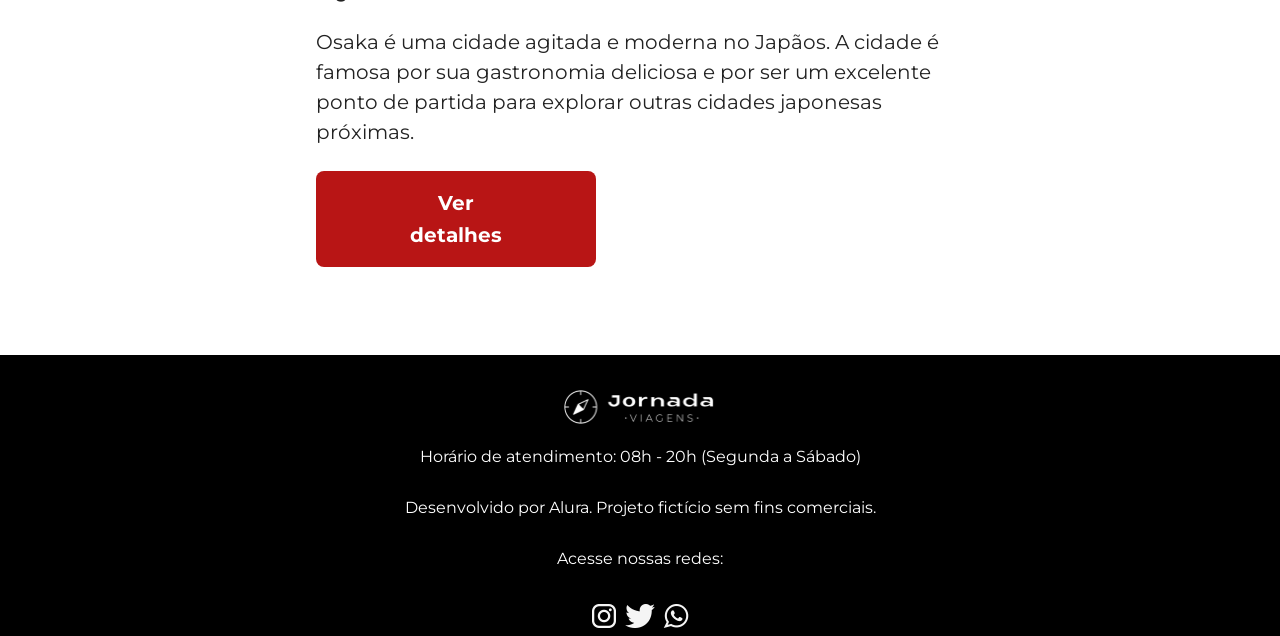
==== commit 10a24ede: "adiciona footer a tela de blog" ====
--- a/blog.html
+++ b/blog.html
@@ -166,6 +166,27 @@
             </article>
         </div>
     </section>
+
+    <footer class="footer footer__blog">
+
+        <div class="footer_content">
+            <div>
+                <img src="./assets/image/logo-jornada-branco.png" alt="Logo do projeto jornada" class="footer__logo">
+                <p>Horário de atendimento: 08h - 20h (Segunda a Sábado)</p>
+                <p>Desenvolvido por Alura. Projeto fictício sem fins comerciais.</p>
+            </div>
+
+
+            <div class="footer_redes">
+                <p>Acesse nossas redes:</p>
+                <div>
+                    <img src="./assets/image/icon-instagram.png" alt="Ícone do instagram">
+                    <img src="./assets/image/icon-twitter.png" alt="Ícone do Twitter">
+                    <img src="./assets/image/icon-whatsapp.png" alt="Ícone do WhatsApp">
+                </div>
+            </div>
+        </div>
+    </footer>
 </body>
 
 </html>
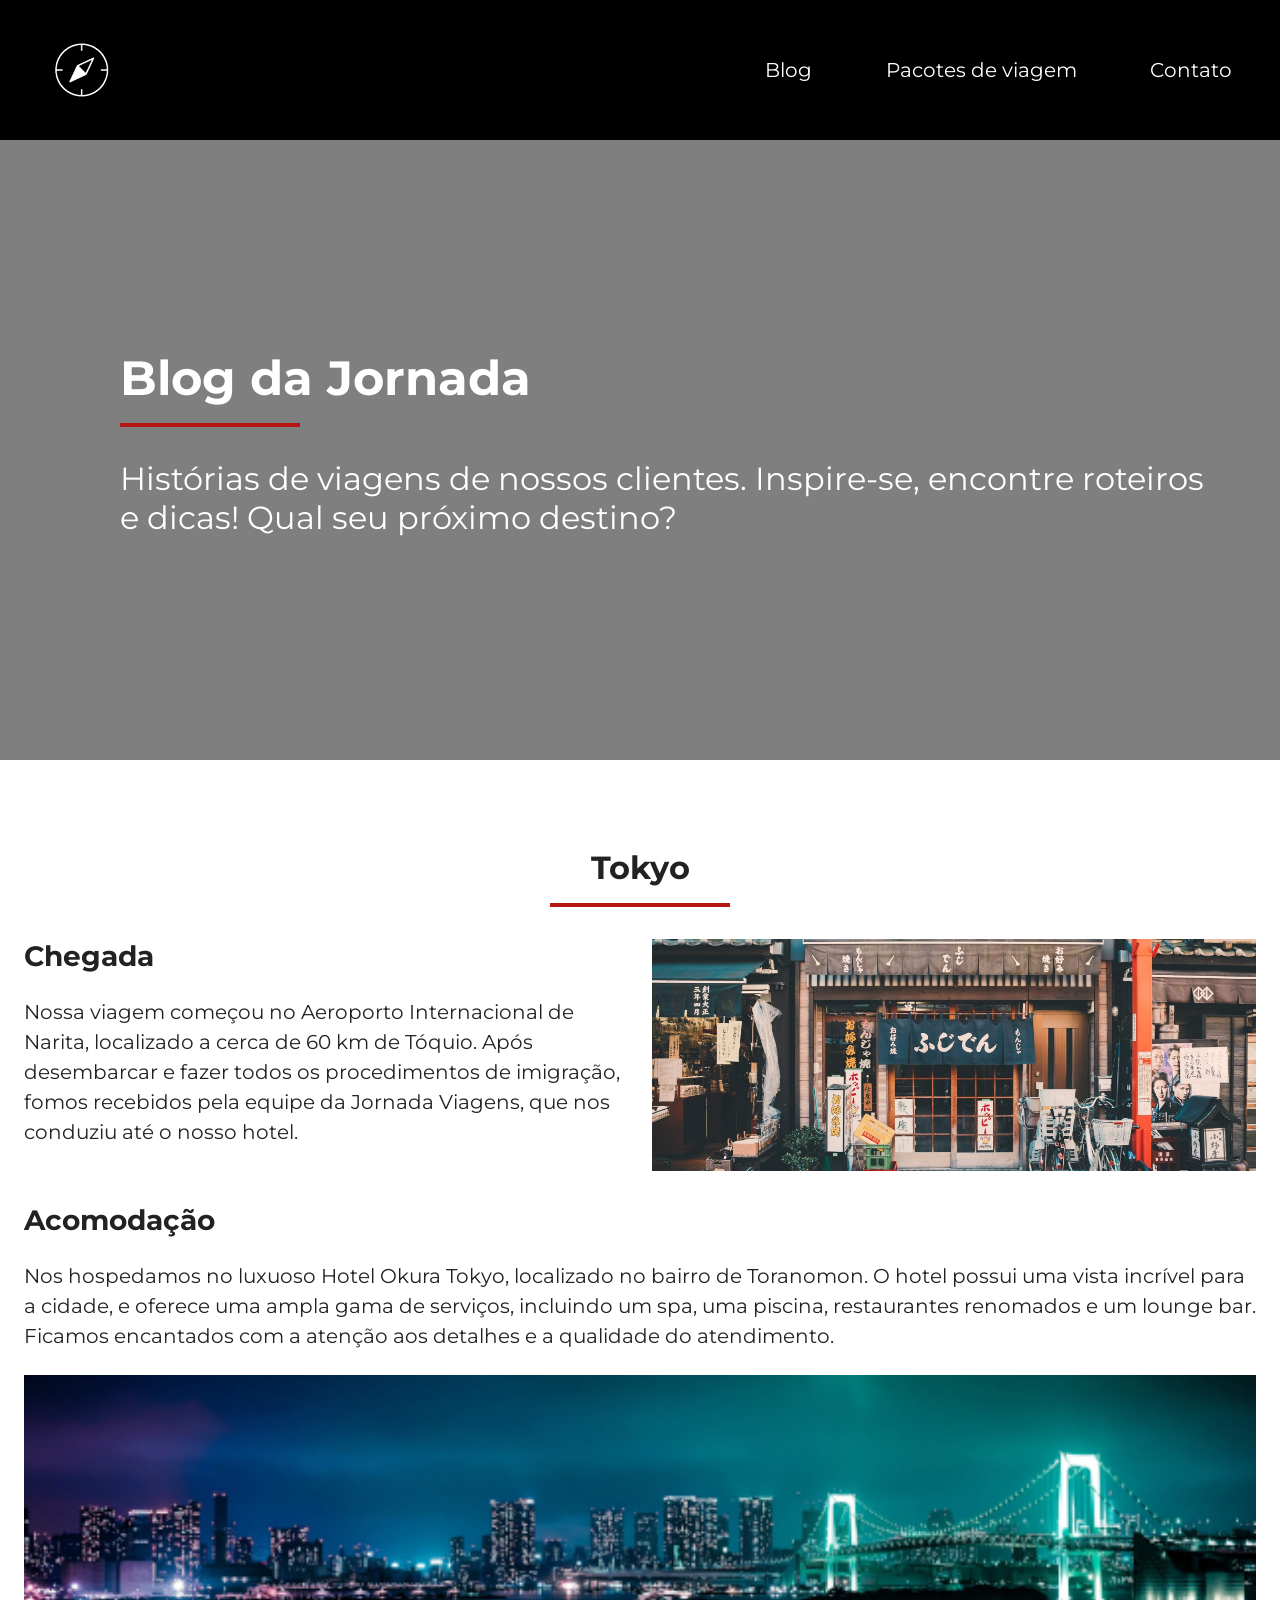
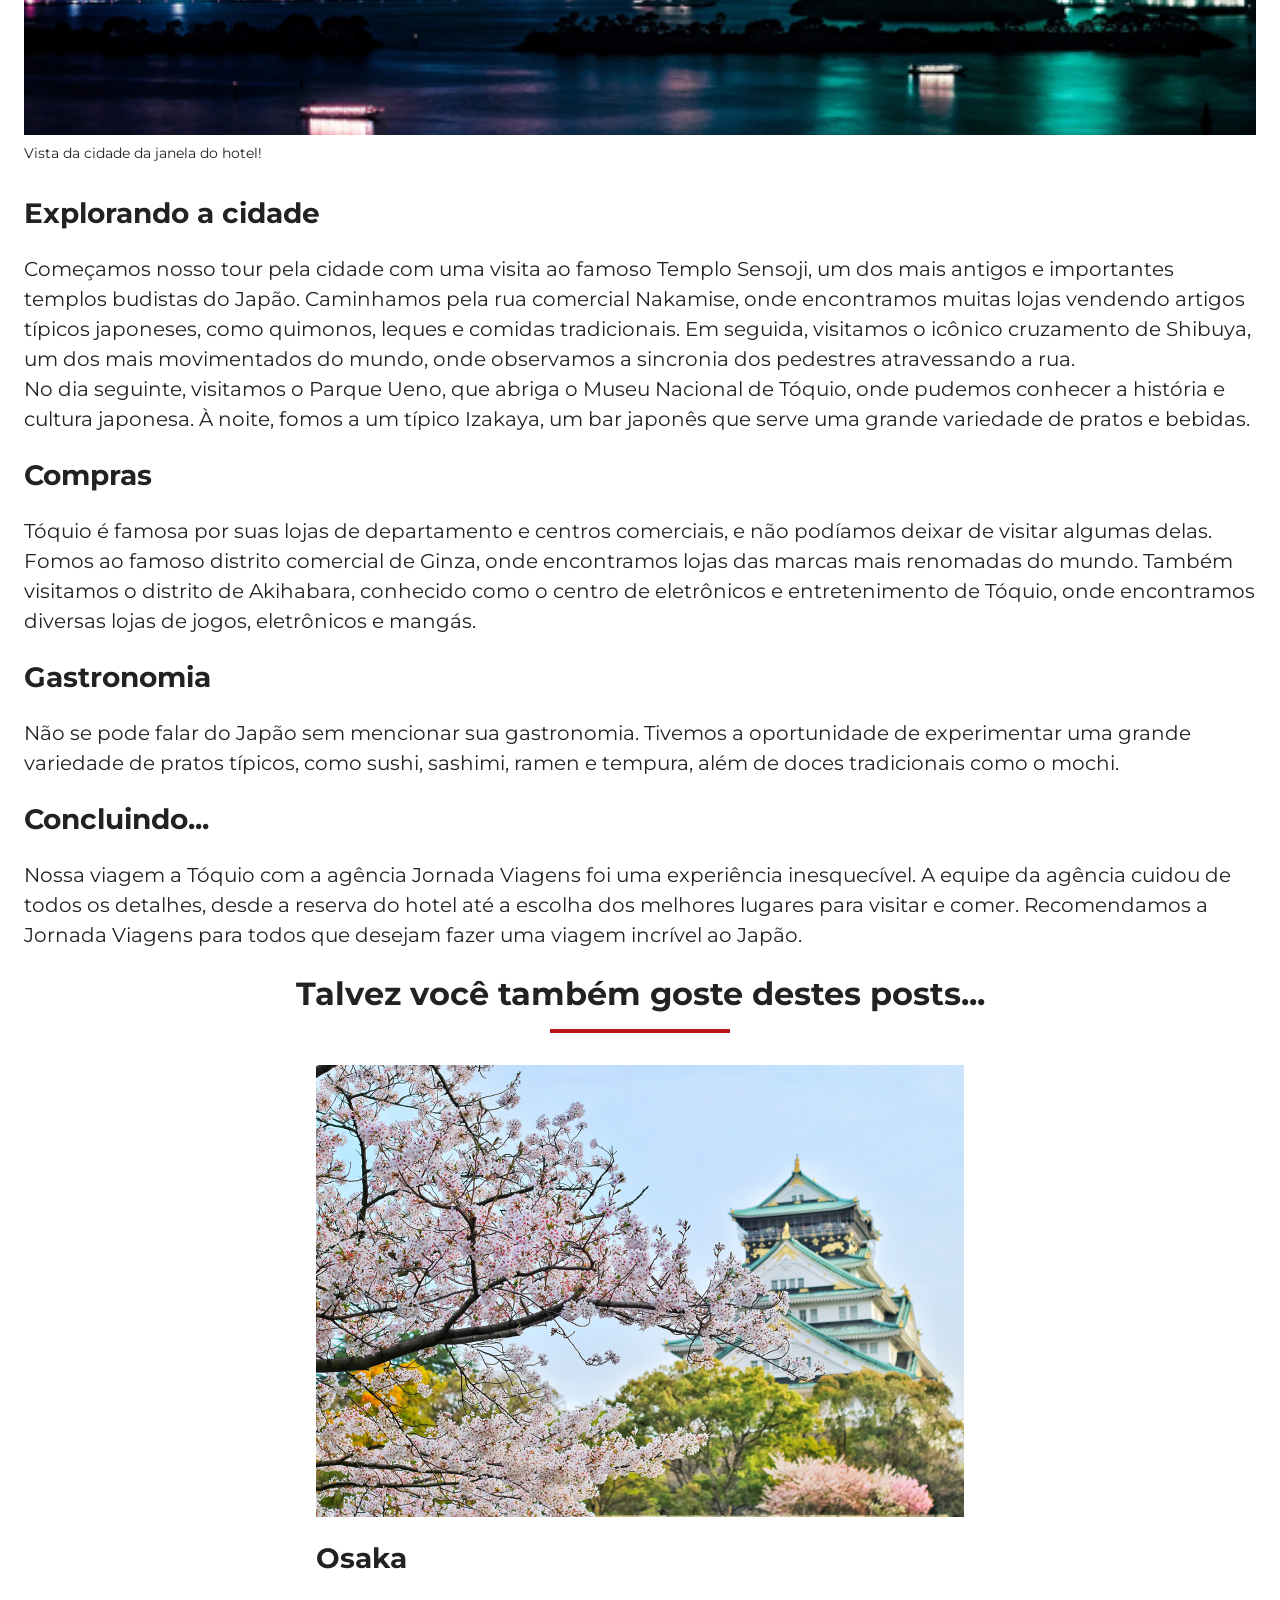
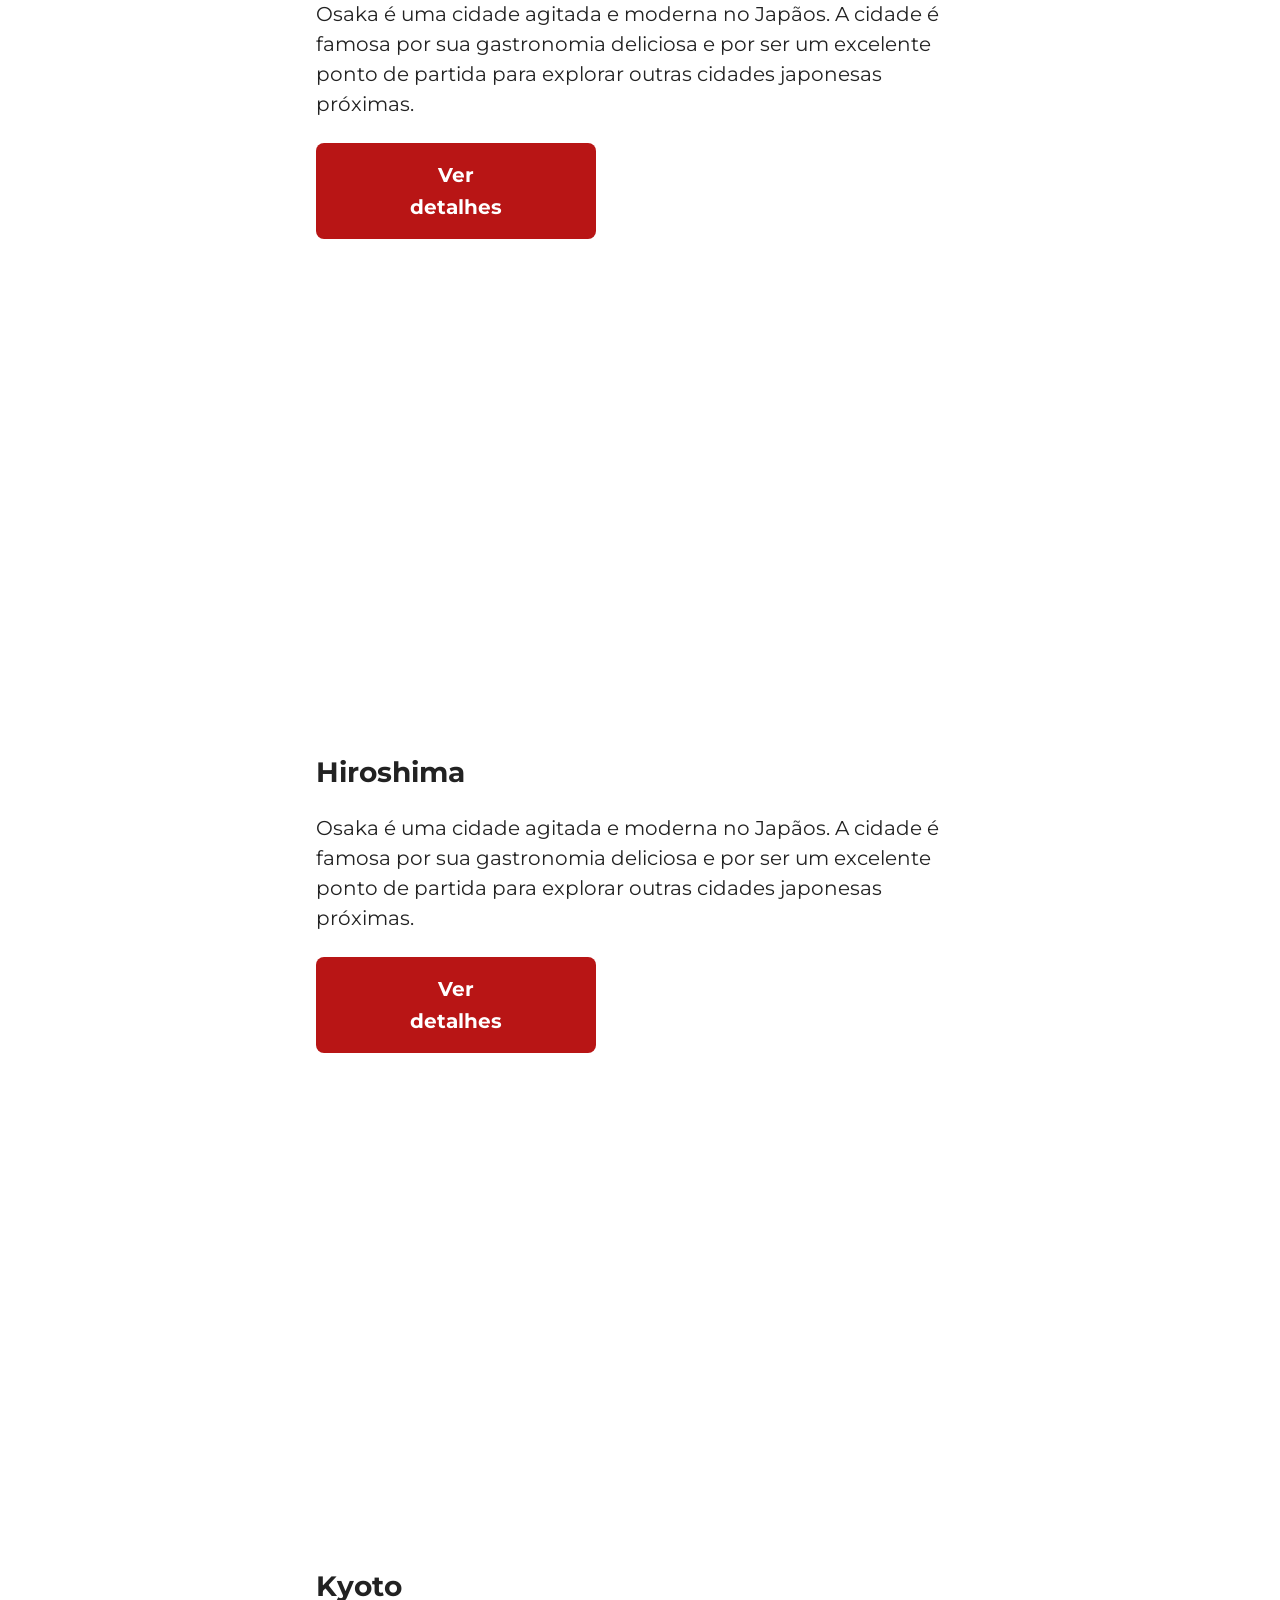
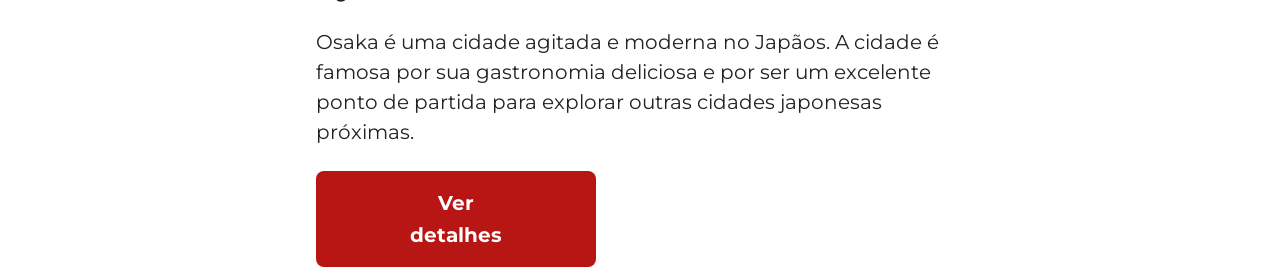
==== commit 0483ad43: "Merge pull request #13 from oguilhermekenzo/feat/suggestion Feat/suggestion" ====
--- a/blog.html
+++ b/blog.html
@@ -166,27 +166,6 @@
             </article>
         </div>
     </section>
-
-    <footer class="footer footer__blog">
-
-        <div class="footer_content">
-            <div>
-                <img src="./assets/image/logo-jornada-branco.png" alt="Logo do projeto jornada" class="footer__logo">
-                <p>Horário de atendimento: 08h - 20h (Segunda a Sábado)</p>
-                <p>Desenvolvido por Alura. Projeto fictício sem fins comerciais.</p>
-            </div>
-
-
-            <div class="footer_redes">
-                <p>Acesse nossas redes:</p>
-                <div>
-                    <img src="./assets/image/icon-instagram.png" alt="Ícone do instagram">
-                    <img src="./assets/image/icon-twitter.png" alt="Ícone do Twitter">
-                    <img src="./assets/image/icon-whatsapp.png" alt="Ícone do WhatsApp">
-                </div>
-            </div>
-        </div>
-    </footer>
 </body>
 
 </html>
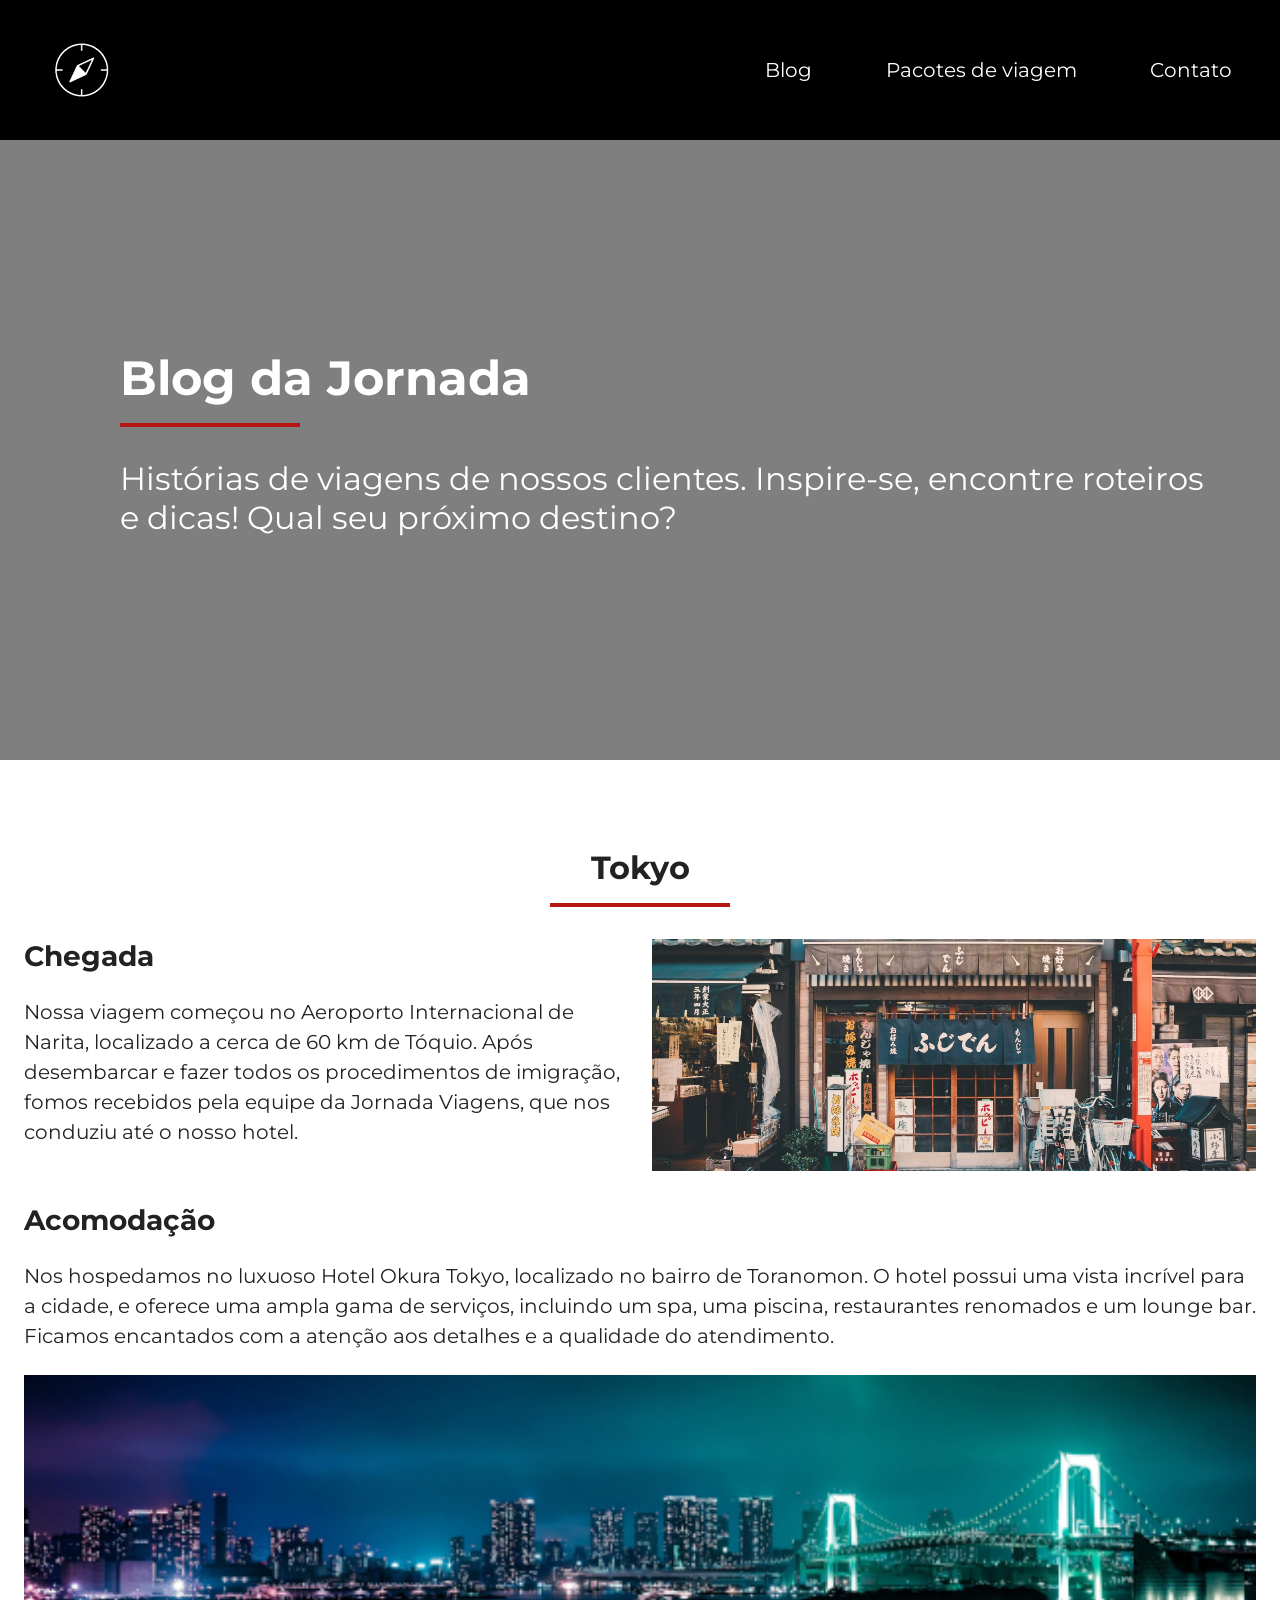
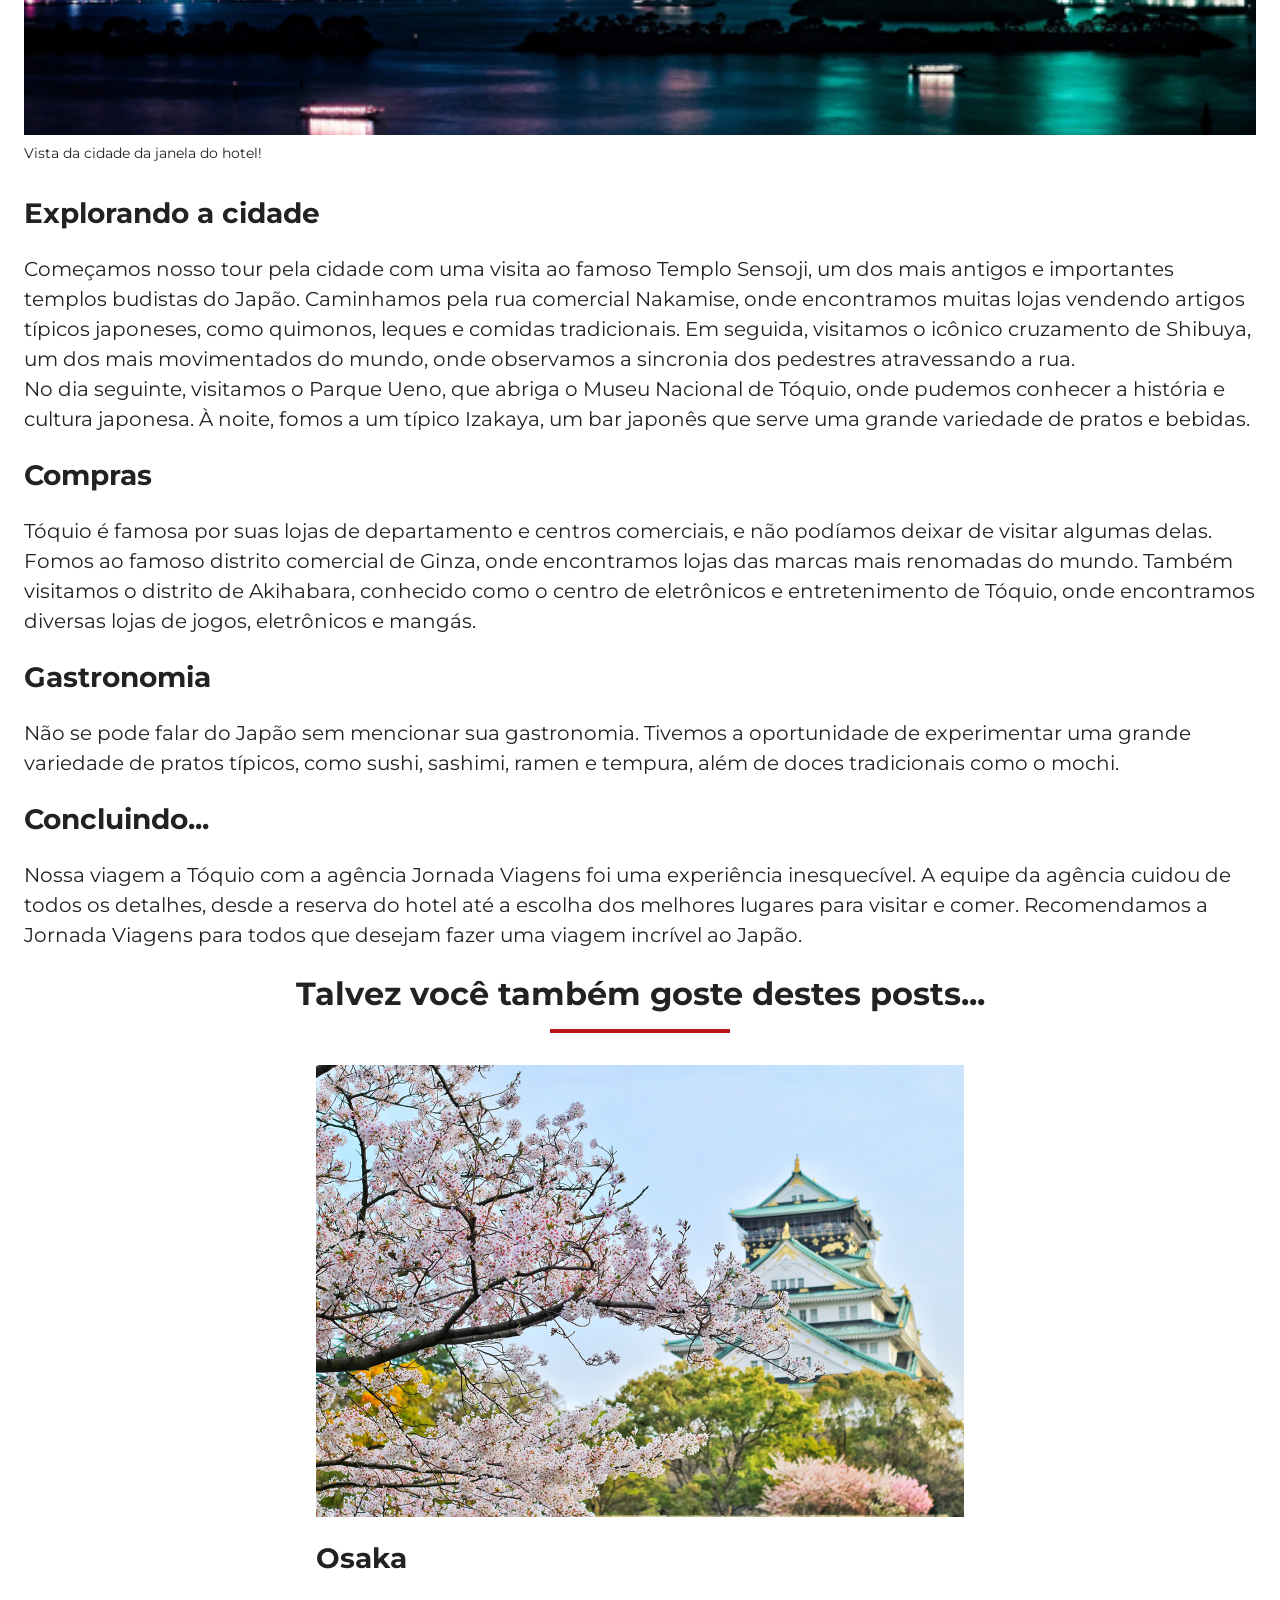
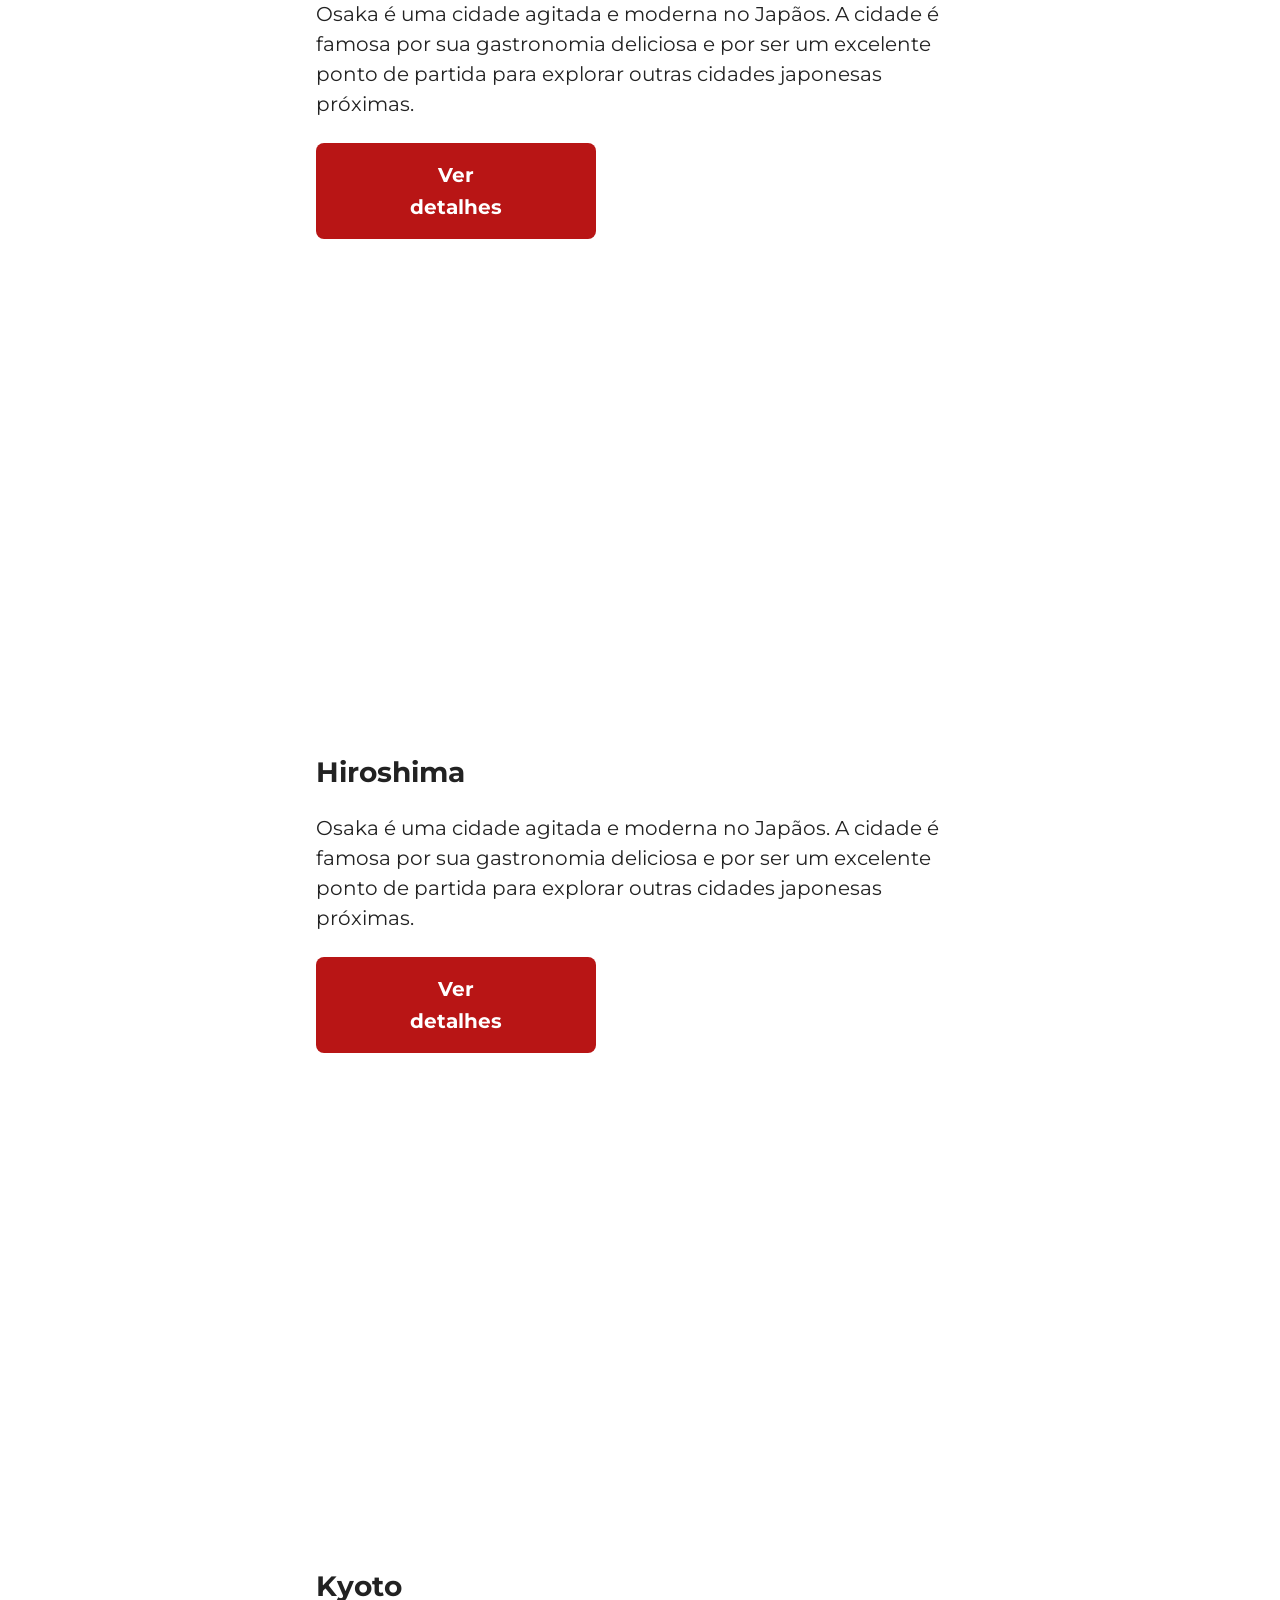
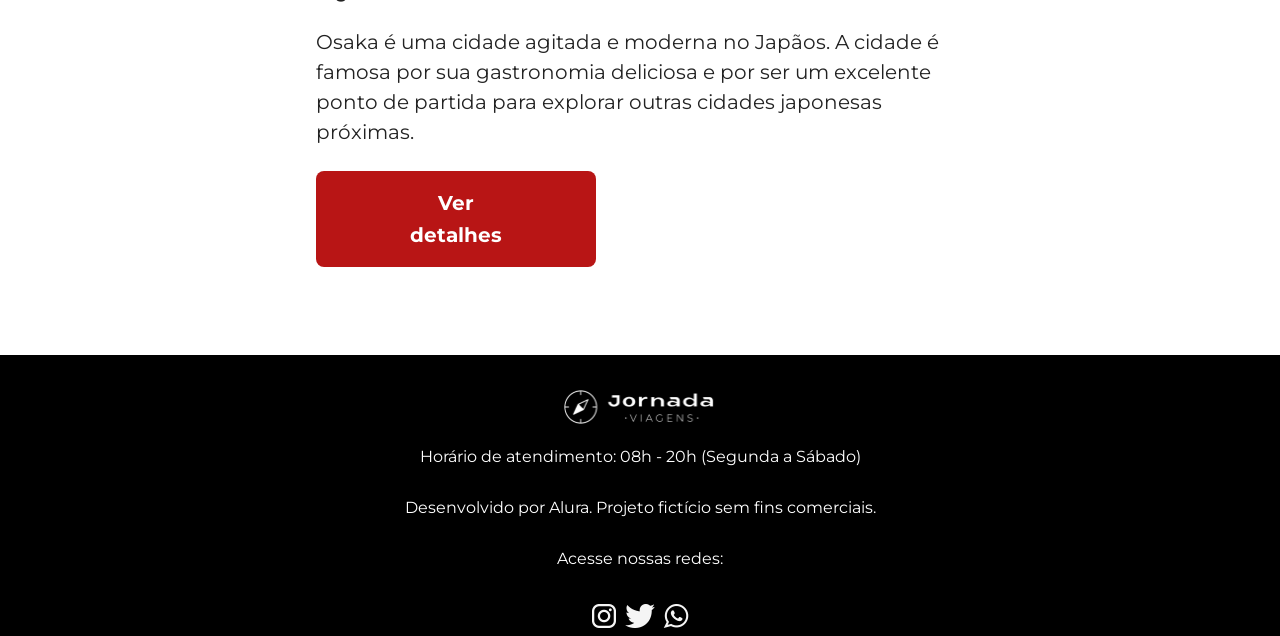
==== commit 3078aa2f: "Merge pull request #14 from oguilhermekenzo/feat/footer adiciona footer a tela de blog" ====
--- a/blog.html
+++ b/blog.html
@@ -166,6 +166,27 @@
             </article>
         </div>
     </section>
+
+    <footer class="footer footer__blog">
+
+        <div class="footer_content">
+            <div>
+                <img src="./assets/image/logo-jornada-branco.png" alt="Logo do projeto jornada" class="footer__logo">
+                <p>Horário de atendimento: 08h - 20h (Segunda a Sábado)</p>
+                <p>Desenvolvido por Alura. Projeto fictício sem fins comerciais.</p>
+            </div>
+
+
+            <div class="footer_redes">
+                <p>Acesse nossas redes:</p>
+                <div>
+                    <img src="./assets/image/icon-instagram.png" alt="Ícone do instagram">
+                    <img src="./assets/image/icon-twitter.png" alt="Ícone do Twitter">
+                    <img src="./assets/image/icon-whatsapp.png" alt="Ícone do WhatsApp">
+                </div>
+            </div>
+        </div>
+    </footer>
 </body>
 
 </html>
